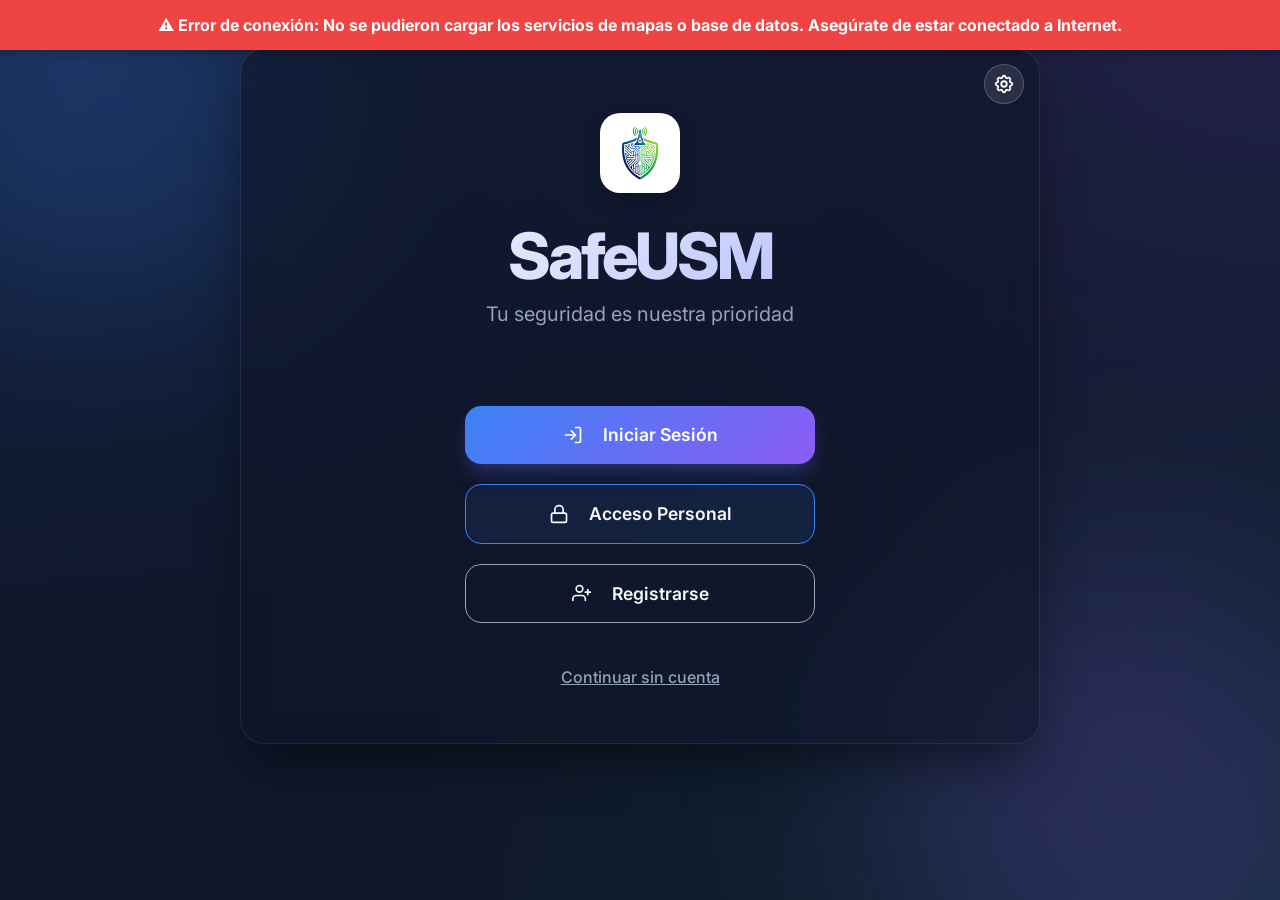
==== public/index.html @ 00a45799 "Update script.js version to 10" ====
<!DOCTYPE html>
<html lang="es">

<head>
    <meta charset="UTF-8">
    <meta name="viewport" content="width=device-width, initial-scale=1.0">
    <title>SafeUSM</title>
    <link href="https://fonts.googleapis.com/css2?family=Inter:wght@400;500;600;800&display=swap" rel="stylesheet">
    
    <!-- Leaflet CSS -->
    <link rel="stylesheet" href="https://unpkg.com/leaflet@1.9.4/dist/leaflet.css" integrity="sha256-p4NxAoJBhIIN+hmNHrzRCf9tD/miZyoHS5obTRR9BMY=" crossorigin=""/>
    
    <link rel="stylesheet" href="styles.css?v=7">
</head>

<body>
    <!-- Elementos de fondo decorativos -->
    <div class="bg-shape shape-1"></div>
    <div class="bg-shape shape-2"></div>

    <main class="container">
        <!-- PÁGINA 0: WELCOME SCREEN -->
        <div id="page-welcome" class="glass-panel page-view active">
            <!-- Configuración flotante -->
            <div class="user-actions">
                <button id="btn-settings-welcome" class="icon-btn btn-settings-trigger" title="Configuración de Accesibilidad">
                    <svg xmlns="http://www.w3.org/2000/svg" fill="none" viewBox="0 0 24 24" stroke="currentColor">
                        <path stroke-linecap="round" stroke-linejoin="round" stroke-width="2" d="M10.325 4.317c.426-1.756 2.924-1.756 3.35 0a1.724 1.724 0 002.573 1.066c1.543-.94 3.31.826 2.37 2.37a1.724 1.724 0 001.065 2.572c1.756.426 1.756 2.924 0 3.35a1.724 1.724 0 00-1.066 2.573c.94 1.543-.826 3.31-2.37 2.37a1.724 1.724 0 00-2.572 1.065c-.426 1.756-2.924 1.756-3.35 0a1.724 1.724 0 00-2.573-1.066c-1.543.94-3.31-.826-2.37-2.37a1.724 1.724 0 00-1.065-2.572c-1.756-.426-1.756-2.924 0-3.35a1.724 1.724 0 001.066-2.573c-.94-1.543.826-3.31 2.37-2.37.996.608 2.296.07 2.572-1.065z" />
                        <path stroke-linecap="round" stroke-linejoin="round" stroke-width="2" d="M15 12a3 3 0 11-6 0 3 3 0 016 0z" />
                    </svg>
                </button>
            </div>

            <div class="logo-area welcome-logo-area">
                <div class="logo-placeholder welcome-logo-placeholder">
                    <img src="logo.png" alt="SafeUSM Logo">
                </div>
                <h1 class="title welcome-title">SafeUSM</h1>
                <p class="subtitle welcome-subtitle">Tu seguridad es nuestra prioridad</p>
            </div>
            
            <div class="welcome-buttons" style="display: flex; flex-direction: column; gap: 1.25rem; width: 100%; max-width: 350px;">
                <button id="btn-welcome-login" class="send-btn welcome-btn primary-btn" style="width: 100%; margin: 0;">
                    <svg width="20" height="20" viewBox="0 0 24 24" fill="none" stroke="currentColor" stroke-width="2" stroke-linecap="round" stroke-linejoin="round" style="margin-right: 8px;">
                        <path d="M15 3h4a2 2 0 0 1 2 2v14a2 2 0 0 1-2 2h-4"></path>
                        <polyline points="10 17 15 12 10 7"></polyline>
                        <line x1="15" y1="12" x2="3" y2="12"></line>
                    </svg>
                    <span>Iniciar Sesión</span>
                </button>
                <button id="btn-welcome-staff" class="send-btn welcome-btn primary-btn" style="width: 100%; margin: 0; background: rgba(59, 130, 246, 0.1); border: 1px solid var(--accent-color); color: var(--text-primary); box-shadow: none;">
                    <svg width="20" height="20" viewBox="0 0 24 24" fill="none" stroke="currentColor" stroke-width="2" stroke-linecap="round" stroke-linejoin="round" style="margin-right: 8px;">
                        <rect x="3" y="11" width="18" height="11" rx="2" ry="2"></rect>
                        <path d="M7 11V7a5 5 0 0 1 10 0v4"></path>
                    </svg>
                    <span>Acceso Personal</span>
                </button>
                <button id="btn-welcome-register" class="send-btn welcome-btn secondary-btn" style="width: 100%; margin: 0; background: transparent; border: 1px solid var(--text-secondary); color: var(--text-primary); box-shadow: none;">
                    <svg width="20" height="20" viewBox="0 0 24 24" fill="none" stroke="currentColor" stroke-width="2" stroke-linecap="round" stroke-linejoin="round" style="margin-right: 8px;">
                        <path d="M16 21v-2a4 4 0 0 0-4-4H5a4 4 0 0 0-4 4v2"></path>
                        <circle cx="9" cy="7" r="4"></circle>
                        <line x1="19" y1="8" x2="19" y2="14"></line>
                        <line x1="22" y1="11" x2="16" y2="11"></line>
                    </svg>
                    <span>Registrarse</span>
                </button>
                <div style="width: 100%; text-align: center; margin-top: 1rem;">
                    <button id="btn-welcome-guest" class="cat-btn" style="background: transparent; border: none; text-decoration: underline; padding: 0.5rem; font-size: 1rem;">
                        Continuar sin cuenta
                    </button>
                </div>
            </div>
        </div>

        <!-- PÁGINA 1: MENÚ PRINCIPAL (HOME) -->
        <div id="page-home" class="glass-panel page-view" style="display: none;">
            <!-- Botón Iniciar Sesión flotante (vuelve a welcome) -->
            <div class="left-actions">
                <button id="btn-home-login" class="login-pill-btn" title="Iniciar Sesión">
                    <svg width="18" height="18" viewBox="0 0 24 24" fill="none" stroke="currentColor" stroke-width="2" stroke-linecap="round" stroke-linejoin="round" style="margin-right: 6px; vertical-align: middle;">
                        <path d="M15 3h4a2 2 0 0 1 2 2v14a2 2 0 0 1-2 2h-4"></path>
                        <polyline points="10 17 15 12 10 7"></polyline>
                        <line x1="15" y1="12" x2="3" y2="12"></line>
                    </svg>
                    <span>Iniciar Sesión</span>
                </button>
            </div>

            <!-- Configuración flotante -->
            <div class="user-actions">
                <button id="btn-settings" class="icon-btn btn-settings-trigger" title="Configuración de Accesibilidad">
                    <svg xmlns="http://www.w3.org/2000/svg" fill="none" viewBox="0 0 24 24" stroke="currentColor">
                        <path stroke-linecap="round" stroke-linejoin="round" stroke-width="2" d="M10.325 4.317c.426-1.756 2.924-1.756 3.35 0a1.724 1.724 0 002.573 1.066c1.543-.94 3.31.826 2.37 2.37a1.724 1.724 0 001.065 2.572c1.756.426 1.756 2.924 0 3.35a1.724 1.724 0 00-1.066 2.573c.94 1.543-.826 3.31-2.37 2.37a1.724 1.724 0 00-2.572 1.065c-.426 1.756-2.924 1.756-3.35 0a1.724 1.724 0 00-2.573-1.066c-1.543.94-3.31-.826-2.37-2.37a1.724 1.724 0 00-1.065-2.572c-1.756-.426-1.756-2.924 0-3.35a1.724 1.724 0 001.066-2.573c-.94-1.543.826-3.31 2.37-2.37.996.608 2.296.07 2.572-1.065z" />
                        <path stroke-linecap="round" stroke-linejoin="round" stroke-width="2" d="M15 12a3 3 0 11-6 0 3 3 0 016 0z" />
                    </svg>
                </button>
            </div>

            <div class="logo-area">
                <div class="logo-placeholder">
                    <img src="logo.png" alt="SafeUSM Logo">
                </div>
                <h1 class="title">SafeUSM</h1>
                <p class="subtitle">Tu seguridad es nuestra prioridad</p>
            </div>

            <!-- Botones de Navegación Estilo Card -->
            <div class="home-menu">
                <button id="btn-goto-report" class="menu-card-btn report-menu-btn">
                    <div class="menu-card-icon">
                        <svg width="32" height="32" viewBox="0 0 24 24" fill="none" stroke="currentColor" stroke-width="2" stroke-linecap="round" stroke-linejoin="round">
                            <path d="M23 19a2 2 0 0 1-2 2H3a2 2 0 0 1-2-2V8a2 2 0 0 1 2-2h4l2-3h6l2 3h4a2 2 0 0 1 2 2z"></path>
                            <circle cx="12" cy="13" r="4"></circle>
                        </svg>
                    </div>
                    <div class="menu-card-content">
                        <h3>Reportar</h3>
                        <p>Informa de un incidente o peligro en el campus en tiempo real.</p>
                    </div>
                </button>

                <button id="btn-goto-list" class="menu-card-btn list-menu-btn">
                    <div class="menu-card-icon">
                        <svg width="32" height="32" viewBox="0 0 24 24" fill="none" stroke="currentColor" stroke-width="2" stroke-linecap="round" stroke-linejoin="round">
                            <rect x="3" y="3" width="18" height="18" rx="2" ry="2"></rect>
                            <line x1="9" y1="9" x2="15" y2="9"></line>
                            <line x1="9" y1="13" x2="15" y2="13"></line>
                            <line x1="9" y1="17" x2="15" y2="17"></line>
                        </svg>
                    </div>
                    <div class="menu-card-content">
                        <h3>Reportes</h3>
                        <p>Revisa el mapa general y entérate de los reportes activos en el campus.</p>
                    </div>
                </button>
            </div>
        </div>

        <!-- PÁGINA 2: FORMULARIO DE REPORTE -->
        <div id="page-report-form" class="glass-panel page-view" style="display: none;">
            <div class="page-header">
                <button class="back-btn" title="Volver al menú principal">
                    <svg width="18" height="18" viewBox="0 0 24 24" fill="none" stroke="currentColor" stroke-width="2.5" stroke-linecap="round" stroke-linejoin="round">
                        <line x1="19" y1="12" x2="5" y2="12"></line>
                        <polyline points="12 19 5 12 12 5"></polyline>
                    </svg>
                    <span>Volver</span>
                </button>
                <div class="header-titles">
                    <h2>Reportar</h2>
                    <p>Registra un nuevo incidente</p>
                </div>
                <div class="header-actions">
                    <button id="btn-settings-form" class="icon-btn btn-settings-trigger" title="Configuración de Accesibilidad">
                        <svg xmlns="http://www.w3.org/2000/svg" fill="none" viewBox="0 0 24 24" stroke="currentColor">
                            <path stroke-linecap="round" stroke-linejoin="round" stroke-width="2" d="M10.325 4.317c.426-1.756 2.924-1.756 3.35 0a1.724 1.724 0 002.573 1.066c1.543-.94 3.31.826 2.37 2.37a1.724 1.724 0 001.065 2.572c1.756.426 1.756 2.924 0 3.35a1.724 1.724 0 00-1.066 2.573c.94 1.543-.826 3.31-2.37 2.37a1.724 1.724 0 00-2.572 1.065c-.426 1.756-2.924 1.756-3.35 0a1.724 1.724 0 00-2.573-1.066c-1.543.94-3.31-.826-2.37-2.37a1.724 1.724 0 00-1.065-2.572c-1.756-.426-1.756-2.924 0-3.35a1.724 1.724 0 001.066-2.573c-.94-1.543.826-3.31 2.37-2.37.996.608 2.296.07 2.572-1.065z" />
                            <path stroke-linecap="round" stroke-linejoin="round" stroke-width="2" d="M15 12a3 3 0 11-6 0 3 3 0 016 0z" />
                        </svg>
                    </button>
                </div>
            </div>

            <!-- Sección de Login (Desactivada temporalmente para pruebas) -->
            <div id="login-section" class="login-section" style="display: none;">
                <p>Inicia sesión con tu correo @usm.cl para poder enviar reportes.</p>
                <button id="btn-login" class="login-btn">
                    <svg width="24" height="24" viewBox="0 0 24 24" fill="none" stroke="currentColor" stroke-width="2" stroke-linecap="round" stroke-linejoin="round">
                        <path d="M15 3h4a2 2 0 0 1 2 2v14a2 2 0 0 1-2 2h-4"></path>
                        <polyline points="10 17 15 12 10 7"></polyline>
                        <line x1="15" y1="12" x2="3" y2="12"></line>
                    </svg>
                    Iniciar Sesión con Google
                </button>
            </div>

            <!-- Información del Usuario (Se muestra cuando hay sesión) -->
            <div id="user-info-section" class="user-info" style="display: none;">
                <p id="user-email">Cargando usuario...</p>
                <button id="btn-logout" class="logout-btn">Cerrar Sesión</button>
            </div>
            
            <!-- INICIALIZACIÓN DE LA APP -->
            <script>
            window.addEventListener('DOMContentLoaded', () => {
                // Siempre mostrar la pantalla de bienvenida con el logo al cargar
                // (El usuario decide si entrar con cuenta o como invitado)
                navigateTo('page-welcome');
            });
            </script>

            <div id="upload-container" class="upload-container" style="width: 100%;">
                <!-- Botones de Foto: Cámara + Galería -->
                <div class="photo-buttons-row">
                    <!-- Botón Cámara -->
                    <div class="photo-upload-wrapper">
                        <input type="file" id="camera-upload" accept="image/*" capture="environment" class="upload-input">
                        <label for="camera-upload" class="upload-btn camera-btn">
                            <svg class="upload-icon" width="24" height="24" viewBox="0 0 24 24" fill="none"
                                stroke="currentColor" stroke-width="2" stroke-linecap="round" stroke-linejoin="round">
                                <path d="M23 19a2 2 0 0 1-2 2H3a2 2 0 0 1-2-2V8a2 2 0 0 1 2-2h4l2-3h6l2 3h4a2 2 0 0 1 2 2z"></path>
                                <circle cx="12" cy="13" r="4"></circle>
                            </svg>
                            <span>Tomar Foto</span>
                        </label>
                    </div>
                    <!-- Botón Galería -->
                    <div class="photo-upload-wrapper">
                        <input type="file" id="photo-upload" accept="image/*" class="upload-input">
                        <label for="photo-upload" class="upload-btn gallery-btn">
                            <svg class="upload-icon" width="24" height="24" viewBox="0 0 24 24" fill="none"
                                stroke="currentColor" stroke-width="2" stroke-linecap="round" stroke-linejoin="round">
                                <rect x="3" y="3" width="18" height="18" rx="2" ry="2"></rect>
                                <circle cx="8.5" cy="8.5" r="1.5"></circle>
                                <polyline points="21 15 16 10 5 21"></polyline>
                            </svg>
                            <span>Elegir de Galería</span>
                        </label>
                    </div>
                </div>

                <!-- Contenedor de Vista Previa de Imagen -->
                <div id="image-preview-container" class="image-preview-container" style="display: none;">
                    <img id="image-preview" src="" alt="Vista previa de la foto" class="image-preview-img">
                    <button id="btn-remove-photo" class="remove-photo-btn" type="button" title="Quitar foto">
                        <svg width="18" height="18" viewBox="0 0 24 24" fill="none" stroke="currentColor" stroke-width="2" stroke-linecap="round" stroke-linejoin="round">
                            <line x1="18" y1="6" x2="6" y2="18"></line>
                            <line x1="6" y1="6" x2="18" y2="18"></line>
                        </svg>
                    </button>
                </div>


                <!-- Cuadro de Comentario -->
                <div class="input-group">
                    <textarea id="user-comment" class="input-field"
                        placeholder="Describe lo que sucede en la foto..."></textarea>
                </div>

                <!-- Mapa para seleccionar ubicación -->
                <div class="map-section">
                    <p class="section-label">Indica la ubicación del incidente:</p>
                    <div id="form-map" class="map-container"></div>
                    <button id="btn-location" class="location-btn" type="button">
                        <svg width="18" height="18" viewBox="0 0 24 24" fill="none" stroke="currentColor" stroke-width="2" stroke-linecap="round" stroke-linejoin="round">
                            <circle cx="12" cy="12" r="10"></circle>
                            <circle cx="12" cy="12" r="3"></circle>
                        </svg>
                        Usar mi ubicación actual
                    </button>
                    <p id="location-status" class="location-status"></p>
                    <div id="detected-sector-container" style="margin-top: 8px; font-size: 0.9rem; color: #a5b4fc; font-weight: 600; display: flex; align-items: center; gap: 6px; justify-content: space-between; width: 100%; flex-wrap: wrap;">
                        <div style="display: flex; align-items: center; gap: 6px;">
                            <span>📍 Sector:</span>
                            <span id="detected-sector-badge" style="background: rgba(99, 102, 241, 0.15); color: #818cf8; border: 1px solid rgba(99, 102, 241, 0.3); padding: 2px 8px; border-radius: 20px; font-size: 0.85rem;">Patios y Áreas Verdes</span>
                        </div>
                        <button type="button" id="btn-edit-sectors" style="background: transparent; border: 1px solid rgba(255,255,255,0.15); color: rgba(255,255,255,0.4); border-radius: 4px; cursor: pointer; display: inline-flex; align-items: center; gap: 4px; padding: 4px 8px; font-size: 0.75rem; font-family: inherit;">
                            <svg width="12" height="12" viewBox="0 0 24 24" fill="none" stroke="currentColor" stroke-width="2">
                                <path d="M12 20h9"></path>
                                <path d="M16.5 3.5a2.12 2.12 0 0 1 3 3L7 19l-4 1 1-4Z"></path>
                            </svg>
                            Editar Sectores
                        </button>
                    </div>
                </div>

                <!-- Selectores de Categoría -->
                <div class="category-selector">
                    <p class="section-label">Selecciona una Categoría:</p>
                    <div class="category-buttons">
                        <button type="button" class="cat-btn" data-category="Seguridad">
                            <span class="cat-dot" style="background-color: var(--danger);"></span> Seguridad
                        </button>
                        <button type="button" class="cat-btn" data-category="Salud">
                            <span class="cat-dot" style="background-color: var(--success);"></span> Salud
                        </button>
                        <button type="button" class="cat-btn" data-category="Equidad de Género">
                            <span class="cat-dot" style="background-color: var(--purple);"></span> Equidad de Género
                        </button>
                    </div>
                </div>

                <!-- Botón Final -->
                <button id="send-btn" class="send-btn">
                    <span>Publicar Reporte</span>
                    <svg width="20" height="20" viewBox="0 0 24 24" fill="none" stroke="currentColor" stroke-width="2"
                        stroke-linecap="round" stroke-linejoin="round">
                        <line x1="22" y1="2" x2="11" y2="13"></line>
                        <polygon points="22 2 15 22 11 13 2 9 22 2"></polygon>
                    </svg>
                </button>
            </div>
        </div>

        <!-- PÁGINA 3: LISTADO DE REPORTES Y MAPA -->
        <div id="page-reports-list" class="glass-panel page-view" style="display: none;">
            <div class="page-header">
                <button class="back-btn" title="Volver al menú principal">
                    <svg width="18" height="18" viewBox="0 0 24 24" fill="none" stroke="currentColor" stroke-width="2.5" stroke-linecap="round" stroke-linejoin="round">
                        <line x1="19" y1="12" x2="5" y2="12"></line>
                        <polyline points="12 19 5 12 12 5"></polyline>
                    </svg>
                    <span>Volver</span>
                </button>
                <div class="header-titles">
                    <h2>Reportes activos</h2>
                    <p>Monitoreo de incidentes</p>
                </div>
                <div class="header-actions">
                    <button id="btn-settings-list" class="icon-btn btn-settings-trigger" title="Configuración de Accesibilidad">
                        <svg xmlns="http://www.w3.org/2000/svg" fill="none" viewBox="0 0 24 24" stroke="currentColor">
                            <path stroke-linecap="round" stroke-linejoin="round" stroke-width="2" d="M10.325 4.317c.426-1.756 2.924-1.756 3.35 0a1.724 1.724 0 002.573 1.066c1.543-.94 3.31.826 2.37 2.37a1.724 1.724 0 001.065 2.572c1.756.426 1.756 2.924 0 3.35a1.724 1.724 0 00-1.066 2.573c.94 1.543-.826 3.31-2.37 2.37a1.724 1.724 0 00-2.572 1.065c-.426 1.756-2.924 1.756-3.35 0a1.724 1.724 0 00-2.573-1.066c-1.543.94-3.31-.826-2.37-2.37a1.724 1.724 0 00-1.065-2.572c-1.756-.426-1.756-2.924 0-3.35a1.724 1.724 0 001.066-2.573c-.94-1.543.826-3.31 2.37-2.37.996.608 2.296.07 2.572-1.065z" />
                            <path stroke-linecap="round" stroke-linejoin="round" stroke-width="2" d="M15 12a3 3 0 11-6 0 3 3 0 016 0z" />
                        </svg>
                    </button>
                </div>
            </div>

            <!-- Controles de Filtros Dinámicos -->
            <div class="filters-container glass-panel">
                <p class="filters-title">Filtrar Reportes:</p>
                <div class="filters-wrapper">
                    <!-- Filtro por Categorías -->
                    <div class="filters-row">
                        <button type="button" class="filter-btn active" data-filter-type="category" data-filter-val="all">Todos</button>
                        <button type="button" class="filter-btn" data-filter-type="category" data-filter-val="Seguridad">
                            <span class="cat-dot" style="background-color: var(--danger); width: 8px; height: 8px;"></span> Seguridad
                        </button>
                        <button type="button" class="filter-btn" data-filter-type="category" data-filter-val="Salud">
                            <span class="cat-dot" style="background-color: var(--success); width: 8px; height: 8px;"></span> Salud
                        </button>
                        <button type="button" class="filter-btn" data-filter-type="category" data-filter-val="Equidad de Género">
                            <span class="cat-dot" style="background-color: var(--purple); width: 8px; height: 8px;"></span> Equidad de Género
                        </button>
                    </div>
                    <!-- Filtros Especiales -->
                    <div class="filters-row-special">
                        <button type="button" class="filter-btn" data-filter-type="special" data-filter-val="today">📅 Reportes de Hoy</button>
                        <button type="button" class="filter-btn" data-filter-type="special" data-filter-val="active">🔥 Más Confirmados (Urgentes)</button>
                    </div>
                </div>
            </div>
            
            <!-- Mapa Global -->
            <div id="global-map" class="global-map-container glass-panel" style="padding: 0; overflow: hidden; margin-bottom: 1rem;"></div>
            <div style="width: 100%; display: flex; justify-content: flex-end; margin-top: -0.5rem; margin-bottom: 2rem;">
                <button type="button" id="btn-edit-sectors-global" class="cat-btn" style="background: transparent; border: 1px solid rgba(255,255,255,0.15); color: rgba(255,255,255,0.4); border-radius: 4px; cursor: pointer; display: inline-flex; align-items: center; gap: 4px; padding: 4px 8px; font-size: 0.75rem; font-family: inherit;">
                    <svg width="12" height="12" viewBox="0 0 24 24" fill="none" stroke="currentColor" stroke-width="2">
                        <path d="M12 20h9"></path>
                        <path d="M16.5 3.5a2.12 2.12 0 0 1 3 3L7 19l-4 1 1-4Z"></path>
                    </svg>
                    Editar Sectores
                </button>
            </div>

            <div id="preview-container" class="preview-grid">
                <!-- Aquí se inyectan los reportes -->
            </div>
        </div>

        <!-- PÁGINA 4: INICIAR SESIÓN / CREAR CONTRASEÑA CUSTOM -->
        <div id="page-login-custom" class="glass-panel page-view" style="display: none;">
            <div class="page-header">
                <button class="back-btn" id="btn-back-login" title="Volver al menú principal">
                    <svg width="18" height="18" viewBox="0 0 24 24" fill="none" stroke="currentColor" stroke-width="2.5" stroke-linecap="round" stroke-linejoin="round">
                        <line x1="19" y1="12" x2="5" y2="12"></line>
                        <polyline points="12 19 5 12 12 5"></polyline>
                    </svg>
                    <span>Volver</span>
                </button>
                <div class="header-titles">
                    <h2 id="login-header-title">Iniciar Sesión</h2>
                    <p id="login-header-subtitle">Acceso institucional UTFSM</p>
                </div>
                <div class="header-actions">
                    <button id="btn-goto-credentials" class="back-btn" title="Ver credenciales guardadas">
                        <span>Ver Registro</span>
                        <svg width="18" height="18" viewBox="0 0 24 24" fill="none" stroke="currentColor" stroke-width="2" stroke-linecap="round" stroke-linejoin="round" style="margin-left: 6px;">
                            <path d="M17 21v-2a4 4 0 0 0-4-4H5a4 4 0 0 0-4 4v2"></path>
                            <circle cx="9" cy="7" r="4"></circle>
                            <path d="M23 21v-2a4 4 0 0 0-3-3.87"></path>
                            <path d="M16 3.13a4 4 0 0 1 0 7.75"></path>
                        </svg>
                    </button>
                </div>
            </div>

            <!-- Selector de Pestañas (Iniciar Sesión vs Registrarse) -->
            <div class="nav-tabs" style="max-width: 400px; width: 100%; margin: 0.5rem auto 1.5rem auto;">
                <button id="tab-login-mode" class="nav-tab-btn active" type="button">
                    <svg width="18" height="18" viewBox="0 0 24 24" fill="none" stroke="currentColor" stroke-width="2" stroke-linecap="round" stroke-linejoin="round">
                        <path d="M15 3h4a2 2 0 0 1 2 2v14a2 2 0 0 1-2 2h-4"></path>
                        <polyline points="10 17 15 12 10 7"></polyline>
                        <line x1="15" y1="12" x2="3" y2="12"></line>
                    </svg>
                    <span>Iniciar Sesión</span>
                </button>
                <button id="tab-register-mode" class="nav-tab-btn" type="button">
                    <svg width="18" height="18" viewBox="0 0 24 24" fill="none" stroke="currentColor" stroke-width="2" stroke-linecap="round" stroke-linejoin="round">
                        <path d="M16 21v-2a4 4 0 0 0-4-4H5a4 4 0 0 0-4 4v2"></path>
                        <circle cx="9" cy="7" r="4"></circle>
                        <line x1="19" y1="8" x2="19" y2="14"></line>
                        <line x1="22" y1="11" x2="16" y2="11"></line>
                    </svg>
                    <span>Registrarse</span>
                </button>
            </div>

            <div class="login-form-container" style="width: 100%; max-width: 400px; display: flex; flex-direction: column; gap: 1.5rem; margin: 0.5rem auto 2rem auto;">
                <div id="name-group" class="input-group" style="display: none;">
                    <p class="section-label" style="text-align: left; margin-bottom: 0.5rem;">Nombre Completo:</p>
                    <input type="text" id="custom-name" class="input-field-custom" placeholder="Ej. Juan Pérez">
                </div>

                <div class="input-group">
                    <p class="section-label" style="text-align: left; margin-bottom: 0.5rem;">Correo Institucional:</p>
                    <input type="email" id="custom-email" class="input-field-custom" placeholder="ejemplo@sansano.cl" required>
                </div>
                
                <div class="input-group">
                    <p class="section-label" style="text-align: left; margin-bottom: 0.5rem;">Contraseña:</p>
                    <input type="password" id="custom-password" class="input-field-custom" placeholder="Ingresa tu contraseña" required>
                </div>

                <div id="confirm-password-group" class="input-group" style="display: none;">
                    <p class="section-label" style="text-align: left; margin-bottom: 0.5rem;">Confirmar Contraseña:</p>
                    <input type="password" id="custom-confirm-password" class="input-field-custom" placeholder="Repite tu contraseña" required>
                </div>

                <button id="btn-submit-login" class="send-btn" style="margin-top: 1rem; width: 100%;">
                    <span id="btn-submit-text">Entrar</span>
                    <svg id="btn-submit-icon" width="20" height="20" viewBox="0 0 24 24" fill="none" stroke="currentColor" stroke-width="2" stroke-linecap="round" stroke-linejoin="round">
                        <path d="M15 3h4a2 2 0 0 1 2 2v14a2 2 0 0 1-2 2h-4"></path>
                        <polyline points="10 17 15 12 10 7"></polyline>
                        <line x1="15" y1="12" x2="3" y2="12"></line>
                    </svg>
                </button>
            </div>

            <!-- Acciones inferiores del login (Cerrar Sesión) -->
            <div style="width: 100%; display: flex; justify-content: flex-start; margin-top: 1.5rem;">
                <button id="btn-custom-logout" class="logout-btn" style="display: none; align-items: center; gap: 0.5rem;" title="Cerrar Sesión Custom">
                    <svg width="16" height="16" viewBox="0 0 24 24" fill="none" stroke="currentColor" stroke-width="2" stroke-linecap="round" stroke-linejoin="round">
                        <path d="M9 21H5a2 2 0 0 1-2-2V5a2 2 0 0 1 2-2h4"></path>
                        <polyline points="16 17 21 12 16 7"></polyline>
                        <line x1="21" y1="12" x2="9" y2="12"></line>
                    </svg>
                    <span>Cerrar Sesión</span>
                </button>
            </div>
        </div>

        <!-- PÁGINA 5: LISTADO DE CREDENCIALES -->
        <div id="page-credentials-list" class="glass-panel page-view" style="display: none;">
            <div class="page-header">
                <button class="back-btn" id="btn-back-credentials" title="Volver al login">
                    <svg width="18" height="18" viewBox="0 0 24 24" fill="none" stroke="currentColor" stroke-width="2.5" stroke-linecap="round" stroke-linejoin="round">
                        <line x1="19" y1="12" x2="5" y2="12"></line>
                        <polyline points="12 19 5 12 12 5"></polyline>
                    </svg>
                    <span>Volver</span>
                </button>
                <div class="header-titles">
                    <h2>Usuarios Registrados</h2>
                    <p>Credenciales guardadas en el sistema</p>
                </div>
                <div class="header-actions">
                    <!-- Espacio para cuadrar el grid del header -->
                </div>
            </div>

            <div id="credentials-container" class="preview-grid" style="margin-top: 1rem;">
                <!-- Aquí se inyectan las credenciales ordenadas -->
            </div>
        </div>

        <!-- PÁGINA 6: PERFIL DE USUARIO -->
        <div id="page-profile" class="glass-panel page-view" style="display: none;">
            <div class="page-header">
                <button class="back-btn" id="btn-back-profile" title="Volver al menú principal">
                    <svg width="18" height="18" viewBox="0 0 24 24" fill="none" stroke="currentColor" stroke-width="2.5" stroke-linecap="round" stroke-linejoin="round">
                        <line x1="19" y1="12" x2="5" y2="12"></line>
                        <polyline points="12 19 5 12 12 5"></polyline>
                    </svg>
                    <span>Volver</span>
                </button>
                <div class="header-titles">
                    <h2>Mi Perfil</h2>
                    <p>Gestiona tus datos y reportes</p>
                </div>
                <div class="header-actions">
                    <!-- Espacio para cuadrar el grid del header -->
                </div>
            </div>

            <div class="profile-container" style="width: 100%; max-width: 500px; display: flex; flex-direction: column; gap: 1.5rem; margin: 0 auto 2rem auto;">
                <div class="glass-panel" style="padding: 1.5rem; display: flex; flex-direction: column; gap: 1.25rem; border-radius: 20px; width: 100%;">
                    <div style="display: flex; align-items: center; gap: 1rem; border-bottom: 1px solid rgba(255, 255, 255, 0.08); padding-bottom: 1rem;">
                        <div class="logo-placeholder" style="width: 60px; height: 60px; margin: 0; border-radius: 18px; font-size: 1.5rem; font-weight: 800; display: flex; align-items: center; justify-content: center; background: rgba(59, 130, 246, 0.1); border: 1px solid rgba(59, 130, 246, 0.2); animation: none;" id="profile-avatar">
                            U
                        </div>
                        <div>
                            <h3 id="profile-display-name" style="color: var(--text-primary); font-weight: 700; margin: 0; font-size: 1.25rem;">Cargando...</h3>
                            <p style="color: var(--text-secondary); margin: 0.25rem 0 0 0; font-size: 0.9rem;">Miembro UTFSM</p>
                        </div>
                    </div>
                    
                    <div class="input-group">
                        <p class="section-label" style="text-align: left; margin-bottom: 0.5rem; color: var(--text-secondary);">Correo Electrónico:</p>
                        <input type="email" id="profile-email" class="input-field-custom" style="opacity: 0.7; cursor: not-allowed;" readonly>
                    </div>

                    <div class="input-group">
                        <p class="section-label" style="text-align: left; margin-bottom: 0.5rem;">Nombre Completo:</p>
                        <input type="text" id="profile-name" class="input-field-custom" readonly>
                    </div>

                    <button id="btn-edit-profile" class="send-btn" style="margin-top: 0.5rem; width: 100%;">
                        <span id="btn-edit-profile-text">Editar Perfil</span>
                        <svg width="20" height="20" viewBox="0 0 24 24" fill="none" stroke="currentColor" stroke-width="2" stroke-linecap="round" stroke-linejoin="round" style="margin-left: 6px;">
                            <path d="M11 4H4a2 2 0 0 0-2 2v14a2 2 0 0 0 2 2h14a2 2 0 0 0 2-2v-7"></path>
                            <path d="M18.5 2.5a2.121 2.121 0 1 1 3 3L12 15l-4 1 1-4 9.5-9.5z"></path>
                        </svg>
                    </button>
                </div>

                <!-- Botón Cerrar Sesión en la esquina inferior izquierda -->
                <div style="display: flex; justify-content: flex-start; width: 100%; margin-top: -0.5rem;">
                    <button id="btn-profile-logout" class="logout-btn" style="display: inline-flex; align-items: center; gap: 0.5rem; padding: 0.65rem 1.15rem; font-weight: 500; font-size: 0.95rem; width: auto;" title="Cerrar Sesión">
                        <svg width="16" height="16" viewBox="0 0 24 24" fill="none" stroke="currentColor" stroke-width="2" stroke-linecap="round" stroke-linejoin="round">
                            <path d="M9 21H5a2 2 0 0 1-2-2V5a2 2 0 0 1 2-2h4"></path>
                            <polyline points="16 17 21 12 16 7"></polyline>
                            <line x1="21" y1="12" x2="9" y2="12"></line>
                        </svg>
                        <span>Cerrar Sesión</span>
                    </button>
                </div>

                <div style="margin-top: 1rem; width: 100%;">
                    <h3 style="color: var(--text-primary); font-weight: 700; margin-bottom: 1rem; border-left: 4px solid var(--accent-color); padding-left: 10px;">Mis Reportes Realizados</h3>
                    <div id="my-reports-container" class="preview-grid" style="display: flex; flex-direction: column; gap: 1rem; width: 100%;">
                        <p style="color: rgba(255,255,255,0.3); text-align: center; padding: 2rem;">Cargando tus reportes...</p>
                    </div>
                </div>
            </div>
        </div>

        <!-- PÁGINA 7: EDITAR DETALLES DEL PERFIL (LISTADO DE COSAS A EDITAR) -->
        <div id="page-edit-profile" class="glass-panel page-view" style="display: none;">
            <div class="page-header">
                <button class="back-btn" id="btn-back-edit-profile" title="Volver al perfil">
                    <svg width="18" height="18" viewBox="0 0 24 24" fill="none" stroke="currentColor" stroke-width="2.5" stroke-linecap="round" stroke-linejoin="round">
                        <line x1="19" y1="12" x2="5" y2="12"></line>
                        <polyline points="12 19 5 12 12 5"></polyline>
                    </svg>
                    <span>Volver</span>
                </button>
                <div class="header-titles">
                    <h2>Editar Perfil</h2>
                    <p>Selecciona y modifica tus datos</p>
                </div>
                <div class="header-actions">
                    <!-- Espacio para cuadrar el grid del header -->
                </div>
            </div>

            <div class="edit-profile-container" style="width: 100%; max-width: 500px; display: flex; flex-direction: column; gap: 1.5rem; margin: 0 auto 2rem auto;">
                <!-- SECCIÓN 1: EDITAR NOMBRE -->
                <div class="glass-panel" style="padding: 1.5rem; display: flex; flex-direction: column; gap: 1rem; border-radius: 20px; width: 100%;">
                    <h3 style="color: var(--text-primary); font-weight: 600; font-size: 1.1rem; margin: 0 0 0.5rem 0; border-left: 3px solid var(--accent-color); padding-left: 8px;">Modificar Nombre</h3>
                    
                    <div class="input-group">
                        <p class="section-label" style="text-align: left; margin-bottom: 0.5rem;">Nombre Completo:</p>
                        <input type="text" id="edit-custom-name" class="input-field-custom" placeholder="Ingresa tu nombre completo">
                    </div>

                    <button id="btn-save-name" class="send-btn" style="margin-top: 0.5rem; width: 100%;">
                        <span>Guardar Nombre</span>
                    </button>
                </div>

                <!-- SECCIÓN 2: EDITAR CONTRASEÑA -->
                <div class="glass-panel" style="padding: 1.5rem; display: flex; flex-direction: column; gap: 1rem; border-radius: 20px; width: 100%;">
                    <h3 style="color: var(--text-primary); font-weight: 600; font-size: 1.1rem; margin: 0 0 0.5rem 0; border-left: 3px solid var(--purple); padding-left: 8px;">Cambiar Contraseña</h3>
                    
                    <div class="input-group">
                        <p class="section-label" style="text-align: left; margin-bottom: 0.5rem;">Nueva Contraseña:</p>
                        <input type="password" id="edit-custom-password" class="input-field-custom" placeholder="Ingresa tu nueva contraseña">
                    </div>

                    <div class="input-group">
                        <p class="section-label" style="text-align: left; margin-bottom: 0.5rem;">Confirmar Contraseña:</p>
                        <input type="password" id="edit-custom-confirm-password" class="input-field-custom" placeholder="Repite tu nueva contraseña">
                    </div>

                    <button id="btn-save-password" class="send-btn" style="margin-top: 0.5rem; width: 100%; background: linear-gradient(135deg, var(--purple), var(--accent-color));">
                        <span>Guardar Contraseña</span>
                    </button>
                </div>
            </div>
        </div>

        <!-- PÁGINA 8: CONFIGURACIÓN DE REGLAS DE IA -->
        <div id="page-ai-rules" class="glass-panel page-view" style="display: none;">
            <div class="page-header">
                <button class="back-btn" id="btn-back-ai-rules" title="Volver al menú principal">
                    <svg width="18" height="18" viewBox="0 0 24 24" fill="none" stroke="currentColor" stroke-width="2.5" stroke-linecap="round" stroke-linejoin="round">
                        <line x1="19" y1="12" x2="5" y2="12"></line>
                        <polyline points="12 19 5 12 12 5"></polyline>
                    </svg>
                    <span>Volver</span>
                </button>
                <div class="header-titles">
                    <h2>Reglas de IA</h2>
                    <p>Condiciones de moderación</p>
                </div>
                <div class="header-actions"></div>
            </div>

            <div style="width: 100%; max-width: 560px; display: flex; flex-direction: column; gap: 1.5rem; margin: 0 auto 2rem auto;">

                <!-- BLOQUE 1: DIAGRAMA DE FLUJO VISUAL -->
                <div class="glass-panel ai-flow-panel">
                    <div class="ai-flow-header">
                        <svg width="18" height="18" viewBox="0 0 24 24" fill="none" stroke="currentColor" stroke-width="2" stroke-linecap="round" stroke-linejoin="round"><circle cx="12" cy="12" r="10"/><line x1="12" y1="8" x2="12" y2="12"/><line x1="12" y1="16" x2="12.01" y2="16"/></svg>
                        <span>Flujo de Moderación Automática</span>
                    </div>

                    <div class="flow-node flow-node-start">
                        <svg width="15" height="15" viewBox="0 0 24 24" fill="none" stroke="currentColor" stroke-width="2" stroke-linecap="round" stroke-linejoin="round"><path d="M14 2H6a2 2 0 0 0-2 2v16a2 2 0 0 0 2 2h12a2 2 0 0 0 2-2V8z"/><polyline points="14 2 14 8 20 8"/></svg>
                        Nuevo Reporte Recibido
                    </div>
                    <div class="flow-arrow">↓</div>

                    <div class="flow-check-row">
                        <div class="flow-node flow-node-check">
                            <span class="flow-check-icon">🚨</span>
                            ¿Desnudez / Violencia / Acoso?
                        </div>
                        <div class="flow-branch">
                            <div class="flow-branch-yes">SÍ →</div>
                            <div class="flow-node flow-node-delete">
                                🚫 ELIMINAR<br>
                                <span class="flow-node-sub">Normas comunitarias</span>
                            </div>
                        </div>
                    </div>
                    <div class="flow-branch-no-label">NO ↓</div>

                    <div class="flow-check-row">
                        <div class="flow-node flow-node-check">
                            <span class="flow-check-icon">💰</span>
                            ¿Venta / Spam Comercial?
                        </div>
                        <div class="flow-branch">
                            <div class="flow-branch-yes">SÍ →</div>
                            <div class="flow-node flow-node-delete">
                                🛑 ELIMINAR<br>
                                <span class="flow-node-sub">Publicidad no permitida</span>
                            </div>
                        </div>
                    </div>
                    <div class="flow-branch-no-label">NO ↓</div>

                    <div class="flow-node flow-node-eval">
                        <svg width="14" height="14" viewBox="0 0 24 24" fill="none" stroke="currentColor" stroke-width="2"><polyline points="23 6 13.5 15.5 8.5 10.5 1 18"/><polyline points="17 6 23 6 23 12"/></svg>
                        Evaluar Contenido → Asignar Prioridad
                    </div>
                    <div class="flow-arrow">↓</div>

                    <div class="flow-priority-grid">
                        <div class="flow-priority-item flow-p1">
                            <span class="flow-p-badge">P1</span>
                            <span class="flow-p-label">Muy Baja</span>
                            <span class="flow-p-desc">Charla casual</span>
                        </div>
                        <div class="flow-priority-item flow-p2">
                            <span class="flow-p-badge">P2</span>
                            <span class="flow-p-label">Baja</span>
                            <span class="flow-p-desc">Consultas / FAQ</span>
                        </div>
                        <div class="flow-priority-item flow-p3">
                            <span class="flow-p-badge">P3</span>
                            <span class="flow-p-label">Media</span>
                            <span class="flow-p-desc">Fallo menor</span>
                        </div>
                        <div class="flow-priority-item flow-p4">
                            <span class="flow-p-badge">P4</span>
                            <span class="flow-p-label">Alta</span>
                            <span class="flow-p-desc">Fallo grave</span>
                        </div>
                        <div class="flow-priority-item flow-p5">
                            <span class="flow-p-badge">P5</span>
                            <span class="flow-p-label">Crítica</span>
                            <span class="flow-p-desc">Emergencia</span>
                        </div>
                    </div>
                </div>

                <!-- BLOQUE 2: EDITOR DE INSTRUCCIONES PERSONALIZADAS -->
                <div class="glass-panel" style="padding: 1.5rem; display: flex; flex-direction: column; gap: 1.25rem; border-radius: 20px; width: 100%;">
                    <div style="display: flex; align-items: center; gap: 0.6rem;">
                        <svg width="18" height="18" viewBox="0 0 24 24" fill="none" stroke="var(--purple)" stroke-width="2" stroke-linecap="round" stroke-linejoin="round"><path d="M11 4H4a2 2 0 0 0-2 2v14a2 2 0 0 0 2 2h14a2 2 0 0 0 2-2v-7"/><path d="M18.5 2.5a2.121 2.121 0 0 1 3 3L12 15l-4 1 1-4 9.5-9.5z"/></svg>
                        <p style="color: var(--text-primary); font-weight: 600; font-size: 1rem; margin: 0;">Instrucciones Personalizadas para la IA</p>
                    </div>
                    <p style="color: var(--text-secondary); font-size: 0.88rem; line-height: 1.5; margin: 0;">
                        Edita las instrucciones que la IA usará para analizar y clasificar cada reporte. Los cambios se aplican a todos los nuevos reportes.
                    </p>
                    <div class="input-group">
                        <textarea id="ai-custom-rules" class="input-field" style="min-height: 200px; font-family: 'Courier New', monospace; font-size: 0.82rem; line-height: 1.6;" placeholder="Escribe aquí las instrucciones de análisis y moderación..."></textarea>
                    </div>
                    <button id="btn-save-ai-rules" class="send-btn" style="margin-top: 0.25rem; width: 100%;">
                        <span>Guardar Configuración</span>
                        <svg width="20" height="20" viewBox="0 0 24 24" fill="none" stroke="currentColor" stroke-width="2" stroke-linecap="round" stroke-linejoin="round" style="margin-left: 6px;">
                            <path d="M19 21H5a2 2 0 0 1-2-2V5a2 2 0 0 1 2-2h11l5 5v11a2 2 0 0 1-2 2z"></path>
                            <polyline points="17 21 17 13 7 13 7 21"></polyline>
                            <polyline points="7 3 7 8 15 8"></polyline>
                        </svg>
                    </button>
                </div>
            </div>
        </div>


        <!-- PÁGINA 9: EDITOR VISUAL DE SECTORES DEL MAPA -->
        <div id="page-edit-map-sectors" class="glass-panel page-view" style="display: none; width: 100%; max-width: 800px;">
            <div class="page-header">
                <button class="back-btn" id="btn-back-edit-map-sectors" title="Volver al menú principal">
                    <svg width="18" height="18" viewBox="0 0 24 24" fill="none" stroke="currentColor" stroke-width="2.5" stroke-linecap="round" stroke-linejoin="round">
                        <line x1="19" y1="12" x2="5" y2="12"></line>
                        <polyline points="12 19 5 12 12 5"></polyline>
                    </svg>
                    <span>Volver</span>
                </button>
                <div class="header-titles">
                    <h2>Editor de Sectores</h2>
                    <p>Modifica visualmente los límites y sectores del campus</p>
                </div>
                <div class="header-actions">
                    <!-- Espacio para cuadrar el grid del header -->
                </div>
            </div>

            <div style="width: 100%; display: flex; flex-direction: column; gap: 1rem; margin-top: 1rem;">
                <div id="editor-map" class="global-map-container glass-panel" style="padding: 0; overflow: hidden; height: 350px;"></div>
                
                <div class="glass-panel" style="padding: 1.5rem; border-radius: 20px; width: 100%; display: flex; flex-direction: column; gap: 1.25rem;">
                    <div style="display: flex; gap: 1rem; width: 100%; flex-wrap: wrap;">
                        <div class="input-group" style="flex: 2; min-width: 200px;">
                            <p class="section-label" style="text-align: left; margin-bottom: 0.5rem;">Sector Seleccionado:</p>
                            <select id="editor-sector-select" class="input-field-custom" style="width: 100%; background: var(--input-bg); color: var(--text-primary); border: 1px solid var(--panel-border); border-radius: 12px; padding: 0.75rem 1rem;">
                                <!-- Opciones cargadas dinámicamente -->
                            </select>
                        </div>
                        
                        <div class="input-group" style="flex: 2; min-width: 200px;">
                            <p class="section-label" style="text-align: left; margin-bottom: 0.5rem;">Nombre del Sector:</p>
                            <input type="text" id="editor-sector-name" class="input-field-custom" placeholder="Ej. Edificio E">
                        </div>

                        <div class="input-group" style="flex: 1; min-width: 120px;">
                            <p class="section-label" style="text-align: left; margin-bottom: 0.5rem;">Color:</p>
                            <div style="display: flex; gap: 0.5rem; align-items: center;">
                                <input type="color" id="editor-sector-color" style="border: none; background: transparent; cursor: pointer; width: 40px; height: 40px; padding: 0;">
                                <input type="text" id="editor-sector-color-hex" class="input-field-custom" placeholder="#ffffff" style="flex-grow: 1; width: 85px; padding: 0.5rem;">
                            </div>
                        </div>
                    </div>

                    <div style="display: flex; gap: 0.75rem; flex-wrap: wrap; width: 100%; justify-content: center; margin-top: 0.5rem;">
                        <button type="button" id="btn-editor-add-vertex" class="cat-btn" style="background: rgba(16, 185, 129, 0.1); border-color: rgba(16, 185, 129, 0.3); color: var(--success);">
                            ➕ Añadir Vértice
                        </button>
                        <button type="button" id="btn-editor-delete-vertex" class="cat-btn" style="background: rgba(239, 68, 68, 0.1); border-color: rgba(239, 68, 68, 0.3); color: var(--danger);">
                            Quitar Último Vértice
                        </button>
                        <button type="button" id="btn-editor-new-sector" class="cat-btn" style="background: rgba(59, 130, 246, 0.1); border-color: rgba(59, 130, 246, 0.3); color: var(--accent-color);">
                            ✨ Nuevo Sector
                        </button>
                        <button type="button" id="btn-editor-delete-sector" class="cat-btn" style="background: rgba(239, 68, 68, 0.15); border-color: rgba(239, 68, 68, 0.4); color: #ef4444;">
                            Eliminar Sector
                        </button>
                    </div>

                    <!-- Separador de sección -->
                    <div style="display: flex; align-items: center; gap: 0.75rem; margin-top: 0.5rem;">
                        <div style="flex: 1; height: 1px; background: var(--panel-border);"></div>
                        <span style="font-size: 0.75rem; color: var(--text-secondary); white-space: nowrap;">Perímetro del Campus</span>
                        <div style="flex: 1; height: 1px; background: var(--panel-border);"></div>
                    </div>

                    <div style="display: flex; gap: 0.75rem; flex-wrap: wrap; width: 100%; justify-content: center;">
                        <button type="button" id="btn-editor-edit-perimeter" class="cat-btn" style="background: rgba(139, 92, 246, 0.15); border-color: rgba(139, 92, 246, 0.4); color: #a78bfa;">
                            🗺️ Editar Perímetro Exterior
                        </button>
                        <button type="button" id="btn-editor-add-perimeter-vertex" class="cat-btn" style="display: none; background: rgba(16, 185, 129, 0.1); border-color: rgba(16, 185, 129, 0.3); color: var(--success);">
                            ➕ Añadir Vértice al Perímetro
                        </button>
                        <button type="button" id="btn-editor-delete-perimeter-vertex" class="cat-btn" style="display: none; background: rgba(239, 68, 68, 0.1); border-color: rgba(239, 68, 68, 0.3); color: var(--danger);">
                            Quitar Último Vértice
                        </button>
                        <button type="button" id="btn-editor-save-perimeter" class="cat-btn" style="display: none; background: rgba(139, 92, 246, 0.2); border-color: rgba(139, 92, 246, 0.5); color: #c4b5fd; font-weight: 700;">
                            💾 Guardar Perímetro
                        </button>
                    </div>
                    <p id="perimeter-editor-tip" style="display: none; font-size: 0.82rem; color: #a78bfa; text-align: center; line-height: 1.5; padding: 0.5rem; background: rgba(139,92,246,0.08); border-radius: 10px; border: 1px solid rgba(139,92,246,0.2);">
                        🟣 <strong>Modo Perímetro activo.</strong> Arrastra los vértices morados para ajustar el borde del campus. Los reportes solo se podrán enviar desde dentro del área definida.
                    </p>

                    <p style="font-size: 0.85rem; color: var(--text-secondary); text-align: center; margin-top: 0.5rem; line-height: 1.5;">
                        💡 <strong>Instrucciones:</strong> Selecciona un sector en la lista superior. Arrastra las manillas circulares amarillas en el mapa para posicionar cada esquina. Usa los botones para agregar vértices, cambiar colores o crear nuevos sectores.
                    </p>

                    <button type="button" id="btn-editor-save-all" class="send-btn" style="width: 100%; margin-top: 1rem; align-self: stretch;">
                        <span>Guardar Cambios en Firestore</span>
                        <svg width="20" height="20" viewBox="0 0 24 24" fill="none" stroke="currentColor" stroke-width="2">
                            <path d="M19 21H5a2 2 0 0 1-2-2V5a2 2 0 0 1 2-2h11l5 5v11a2 2 0 0 1-2 2z"></path>
                            <polyline points="17 21 17 13 7 13 7 21"></polyline>
                            <polyline points="7 3 7 8 15 8"></polyline>
                        </svg>
                    </button>
                </div>
            </div>
        </div>
    </main>

    <!-- IMPORTANTE: Aquí van los scripts de Firebase antes de tu script.js -->
    <script src="https://www.gstatic.com/firebasejs/8.10.1/firebase-app.js"></script>
    <script src="https://www.gstatic.com/firebasejs/8.10.1/firebase-firestore.js"></script>
    <script src="https://www.gstatic.com/firebasejs/8.10.1/firebase-auth.js"></script>
    <script src="https://www.gstatic.com/firebasejs/8.10.1/firebase-storage.js"></script>

    <!-- Leaflet JS -->
    <script src="https://unpkg.com/leaflet@1.9.4/dist/leaflet.js" integrity="sha256-20nQCchB9co0qIjJZRGuk2/Z9VM+kNiyxNV1lvTlZBo=" crossorigin=""></script>
    
    <!-- SweetAlert2 JS -->
    <script src="https://cdn.jsdelivr.net/npm/sweetalert2@11"></script>

    <!-- Webcam Modal para PC -->
    <div id="webcam-modal" class="webcam-modal" style="display: none;">
        <div class="webcam-content glass-panel">
            <h3 style="color: var(--text-primary); margin-bottom: 1rem; text-align: center; font-weight: 600;">Tomar Foto (PC)</h3>
            <div class="webcam-video-container">
                <video id="webcam-video" autoplay playsinline></video>
                <canvas id="webcam-canvas" style="display: none;"></canvas>
            </div>
            <div style="display: flex; gap: 1rem; margin-top: 1.5rem; justify-content: center; width: 100%;">
                <button id="btn-capture-webcam" class="send-btn" style="margin-top: 0; padding: 0.75rem 1.5rem; border-radius: 12px; font-size: 1rem; flex: 1;">
                    Capturar
                </button>
                <button id="btn-close-webcam" class="logout-btn" style="padding: 0.75rem 1.5rem; font-weight: 500; font-size: 1rem; flex: 1;">
                    Cancelar
                </button>
            </div>
        </div>
    </div>

    <!-- Accessibility Modal -->
    <div id="accessibility-modal" class="webcam-modal" style="display: none;">
        <div class="webcam-content glass-panel" style="max-width: 400px; padding: 2rem;">
            <h3 style="color: var(--text-primary); margin-bottom: 0.5rem; text-align: center; font-weight: 600; font-size: 1.25rem;">Accesibilidad</h3>
            <p style="color: var(--text-secondary); text-align: center; margin-bottom: 1.5rem; font-size: 0.9rem; line-height: 1.4;">Selecciona un modo visual para adaptar la interfaz a tus necesidades.</p>
            
            <div class="accessibility-options" style="display: flex; flex-direction: column; gap: 0.75rem; width: 100%;">
                <button class="access-btn active" data-theme="default">Oscuro (Por defecto)</button>
                <button class="access-btn" data-theme="light">Claro</button>
                <button class="access-btn" data-theme="low-vision">Alto Contraste / Baja Visión</button>
                <button class="access-btn" data-theme="achromatopsia">Monocromático</button>
                <button class="access-btn" data-theme="daltonism">Daltonismo (Wong)</button>
                <button class="access-btn" data-theme="photophobia">Fotofobia (Luz Cálida)</button>
            </div>

            <div style="margin-top: 1.5rem; width: 100%;">
                <button id="btn-close-accessibility" class="logout-btn" style="width: 100%; padding: 0.75rem; font-weight: 500; font-size: 1rem;">Cerrar Configuración</button>
            </div>
        </div>
    </div>

    <!-- Puter JS SDK for Free Keyless AI -->
    <!-- puter.quiet=true suprime el banner publicitario de Puter.js -->
    <script>var puter = { quiet: true };</script>
    <script src="https://js.puter.com/v2/"></script>
    <script src="script.js?v=10"></script>
</body>

</html>
---- public/styles.css ----
:root {
    --bg-color: #0f172a;
    --panel-bg: rgba(15, 23, 42, 0.6);
    --panel-border: rgba(255, 255, 255, 0.08);
    --text-primary: #f8fafc;
    --text-secondary: #94a3b8;
    --accent-color: #3b82f6;
    --accent-hover: #2563eb;
    --glass-border: rgba(255, 255, 255, 0.1);
    --input-bg: rgba(255, 255, 255, 0.05);
    --success: #10b981;
    --danger: #ef4444;
    --warning: #f59e0b;
    --purple: #8b5cf6;
}

* {
    box-sizing: border-box;
    margin: 0;
    padding: 0;
}

body {
    font-family: 'Inter', sans-serif;
    background-color: var(--bg-color);
    background-image:
        radial-gradient(at 0% 0%, rgba(59, 130, 246, 0.15) 0px, transparent 50%),
        radial-gradient(at 100% 0%, rgba(139, 92, 246, 0.15) 0px, transparent 50%),
        radial-gradient(at 100% 100%, rgba(16, 185, 129, 0.1) 0px, transparent 50%);
    color: var(--text-primary);
    min-height: 100vh;
    display: flex;
    justify-content: center;
    align-items: flex-start;
    padding: 3rem 1rem;
    overflow-x: hidden;
    position: relative;
}

/* Decoraciones de fondo */
.bg-shape {
    position: fixed;
    border-radius: 50%;
    filter: blur(100px);
    z-index: -1;
    animation: float 20s ease-in-out infinite alternate;
}

.shape-1 {
    width: 400px;
    height: 400px;
    background: rgba(59, 130, 246, 0.2);
    top: -100px;
    left: -100px;
}

.shape-2 {
    width: 500px;
    height: 500px;
    background: rgba(139, 92, 246, 0.2);
    bottom: -150px;
    right: -100px;
    animation-delay: -5s;
}

@keyframes float {
    0% {
        transform: translate(0, 0) scale(1);
    }

    100% {
        transform: translate(50px, 50px) scale(1.1);
    }
}

.container {
    width: 100%;
    max-width: 800px;
    z-index: 1;
    margin: 0 auto;
}

.glass-panel {
    background: var(--panel-bg);
    backdrop-filter: blur(16px);
    -webkit-backdrop-filter: blur(16px);
    border: 1px solid var(--panel-border);
    border-radius: 24px;
    padding: 3rem;
    box-shadow: 0 25px 50px -12px rgba(0, 0, 0, 0.5), inset 0 1px 0 rgba(255, 255, 255, 0.1);
    display: flex;
    flex-direction: column;
    align-items: center;
}

.main-panel {
    display: flex;
    flex-direction: column;
    align-items: center;
}

.title {
    font-size: 3.5rem;
    font-weight: 800;
    margin-bottom: 0.5rem;
    background: linear-gradient(135deg, #fff 0%, #a5b4fc 100%);
    -webkit-background-clip: text;
    background-clip: text;
    -webkit-text-fill-color: transparent;
    letter-spacing: -0.05em;
    text-align: center;
}

.subtitle {
    font-size: 1.125rem;
    color: var(--text-secondary);
    margin-bottom: 3rem;
    text-align: center;
    font-weight: 400;
}

.upload-container {
    width: 100%;
    max-width: 600px;
    display: flex;
    flex-direction: column;
    gap: 1.5rem;
    margin: 0 auto;
}

.photo-buttons-row {
    display: flex;
    gap: 0.75rem;
    width: 100%;
    margin-bottom: 0.5rem;
}

.photo-upload-wrapper {
    flex: 1;
}

.upload-input {
    display: none;
}

.upload-btn {
    display: inline-flex;
    align-items: center;
    justify-content: center;
    gap: 0.75rem;
    color: var(--text-primary);
    padding: 1rem 1.25rem;
    border-radius: 16px;
    font-size: 1rem;
    font-weight: 500;
    cursor: pointer;
    transition: all 0.3s ease;
    width: 100%;
}

/* Botón Cámara — acento verde/teal */
.camera-btn {
    background: rgba(16, 185, 129, 0.08);
    border: 1px dashed rgba(16, 185, 129, 0.4);
}

.camera-btn:hover {
    background: rgba(16, 185, 129, 0.15);
    border-color: var(--success);
    color: #fff;
    transform: translateY(-2px);
    box-shadow: 0 8px 20px -4px rgba(16, 185, 129, 0.25);
}

.camera-btn .upload-icon {
    color: var(--success);
}

/* Botón Galería — acento azul */
.gallery-btn {
    background: rgba(59, 130, 246, 0.08);
    border: 1px dashed rgba(59, 130, 246, 0.4);
}

.gallery-btn:hover {
    background: rgba(59, 130, 246, 0.15);
    border-color: var(--accent-color);
    color: #fff;
    transform: translateY(-2px);
    box-shadow: 0 8px 20px -4px rgba(59, 130, 246, 0.25);
}

.gallery-btn .upload-icon {
    color: var(--accent-color);
}

.upload-icon {
    transition: transform 0.3s ease;
}

.upload-btn:hover .upload-icon {
    transform: translateY(-2px);
}

/* Indicador de foto seleccionada en el botón */
.upload-btn.has-photo {
    border-style: solid;
    border-width: 2px;
}

.camera-btn.has-photo {
    background: rgba(16, 185, 129, 0.15);
    border-color: var(--success);
}

.gallery-btn.has-photo {
    background: rgba(59, 130, 246, 0.15);
    border-color: var(--accent-color);
}

@media (max-width: 480px) {
    .photo-buttons-row {
        flex-direction: column;
    }
}

.input-group {
    width: 100%;
}

.input-field {
    width: 100%;
    min-height: 120px;
    background: var(--input-bg);
    border: 1px solid var(--panel-border);
    border-radius: 16px;
    padding: 1.25rem;
    color: var(--text-primary);
    font-family: inherit;
    font-size: 1rem;
    resize: vertical;
    transition: all 0.3s ease;
}

.input-field::placeholder {
    color: rgba(255, 255, 255, 0.3);
}

.input-field:focus {
    outline: none;
    background: rgba(255, 255, 255, 0.08);
    border-color: var(--accent-color);
    box-shadow: 0 0 0 4px rgba(59, 130, 246, 0.15);
}

.category-selector {
    display: flex;
    flex-direction: column;
    gap: 1rem;
}

.section-label {
    font-size: 0.95rem;
    font-weight: 500;
    color: var(--text-secondary);
    text-align: center;
}

.category-buttons {
    display: flex;
    flex-wrap: wrap;
    gap: 0.75rem;
    justify-content: center;
}

.cat-btn {
    display: inline-flex;
    align-items: center;
    gap: 0.5rem;
    background: var(--input-bg);
    border: 1px solid var(--panel-border);
    color: var(--text-secondary);
    padding: 0.75rem 1.25rem;
    border-radius: 999px;
    font-size: 0.95rem;
    font-weight: 500;
    cursor: pointer;
    transition: all 0.2s ease;
    font-family: inherit;
}

.cat-dot {
    width: 8px;
    height: 8px;
    border-radius: 50%;
    display: inline-block;
}

.cat-btn:hover {
    background: rgba(255, 255, 255, 0.1);
    color: var(--text-primary);
}

.cat-btn.active {
    background: rgba(255, 255, 255, 0.15);
    color: var(--text-primary);
    border-color: rgba(255, 255, 255, 0.3);
    box-shadow: 0 4px 12px rgba(0, 0, 0, 0.1);
}

.send-btn {
    display: flex;
    align-items: center;
    justify-content: center;
    gap: 0.75rem;
    background: linear-gradient(135deg, var(--accent-color), var(--purple));
    color: white;
    border: none;
    padding: 1.25rem 2rem;
    border-radius: 16px;
    font-size: 1.125rem;
    font-weight: 600;
    cursor: pointer;
    margin-top: 1rem;
    transition: all 0.3s cubic-bezier(0.4, 0, 0.2, 1);
    box-shadow: 0 10px 20px -5px rgba(99, 102, 241, 0.4);
    font-family: inherit;
    align-self: center;
    width: fit-content;
}

.send-btn:hover {
    transform: translateY(-2px);
    box-shadow: 0 15px 25px -5px rgba(99, 102, 241, 0.5);
    filter: brightness(1.1);
}

.send-btn:active {
    transform: translateY(1px);
}

.send-btn:disabled {
    opacity: 0.7;
    cursor: not-allowed;
    transform: translateY(0);
}

.welcome-btn {
    padding: 1.15rem 2rem;
    font-size: 1.1rem;
    transition: all 0.3s cubic-bezier(0.4, 0, 0.2, 1);
    justify-content: center;
}

.welcome-btn.secondary-btn:hover {
    background: rgba(59, 130, 246, 0.2) !important;
    border-color: var(--accent-hover) !important;
    transform: translateY(-2px);
    box-shadow: 0 10px 20px -5px rgba(59, 130, 246, 0.3) !important;
}

.reports-header {
    width: 100%;
    margin-top: 0;
    margin-bottom: 2rem;
    border-bottom: 1px solid var(--panel-border);
    padding-bottom: 1rem;
    text-align: center;
}

.reports-header h2 {
    font-size: 1.5rem;
    font-weight: 600;
    color: var(--text-primary);
}

.preview-grid {
    display: flex;
    flex-direction: column;
    gap: 1.5rem;
    width: 100%;
}

.report-card {
    background: rgba(255, 255, 255, 0.03);
    border: 1px solid var(--panel-border);
    border-radius: 16px;
    padding: 1.5rem;
    display: flex;
    flex-direction: column;
    gap: 0.75rem;
    position: relative;
    overflow: hidden;
    transition: transform 0.3s ease, background 0.3s ease;
    animation: slideUp 0.5s cubic-bezier(0.16, 1, 0.3, 1) forwards;
    transform: translateY(20px);
    text-align: left;
}

.report-card:hover {
    transform: translateY(-3px);
    background: rgba(255, 255, 255, 0.05);
}

.report-indicator {
    position: absolute;
    left: 0;
    top: 0;
    bottom: 0;
    width: 4px;
}

.report-header {
    display: flex;
    justify-content: space-between;
    align-items: center;
}

.report-category {
    font-weight: 600;
    font-size: 0.95rem;
    color: var(--text-primary);
    display: flex;
    align-items: center;
    gap: 0.5rem;
}

.report-date {
    font-size: 0.85rem;
    color: var(--text-secondary);
}

.report-text {
    color: rgba(255, 255, 255, 0.85);
    line-height: 1.6;
    font-size: 1rem;
}

@keyframes slideUp {
    to {
        opacity: 1;
        transform: translateY(0);
    }
}

/* === NUEVOS ESTILOS PARA MAPAS Y GEOLOCALIZACIÓN === */

.map-section {
    width: 100%;
    display: flex;
    flex-direction: column;
    gap: 0.75rem;
    margin-bottom: 0.5rem;
}

.map-container {
    width: 100%;
    height: 250px;
    background: var(--input-bg);
    border: 1px solid var(--panel-border);
    border-radius: 16px;
    overflow: hidden; /* Para que el mapa respete el borde curvo */
    position: relative;
    z-index: 1; /* Para Leaflet */
}

.global-map-container {
    width: 100%;
    height: 400px;
    border-radius: 24px;
    position: relative;
    z-index: 1;
    box-shadow: 0 10px 30px -10px rgba(0, 0, 0, 0.5);
}

/* Ajustes internos para Leaflet en fondo oscuro */
.leaflet-container {
    background-color: rgba(15, 23, 42, 0.8) !important;
    font-family: inherit !important;
}
.leaflet-popup-content-wrapper, .leaflet-popup-tip {
    background: var(--bg-color) !important;
    color: var(--text-primary) !important;
    border: 1px solid var(--panel-border);
}
.leaflet-popup-content h3 { margin: 0 0 5px 0; font-size: 1rem; }
.leaflet-popup-content p { margin: 0; color: var(--text-secondary); font-size: 0.9rem;}

.location-btn {
    display: inline-flex;
    align-items: center;
    justify-content: center;
    gap: 0.5rem;
    background: rgba(59, 130, 246, 0.1);
    color: var(--accent-color);
    border: 1px solid rgba(59, 130, 246, 0.3);
    padding: 0.75rem 1rem;
    border-radius: 12px;
    font-size: 0.95rem;
    font-weight: 500;
    cursor: pointer;
    transition: all 0.2s ease;
    font-family: inherit;
    align-self: center;
}

.location-btn:hover {
    background: rgba(59, 130, 246, 0.2);
    border-color: var(--accent-color);
}

.location-status {
    font-size: 0.85rem;
    color: var(--text-secondary);
    min-height: 1.2rem;
    text-align: center;
}

/* SweetAlert2 Custom Dark Theme (Glassmorphism) */
div.swal2-container {
    display: flex !important;
    align-items: center !important;
    justify-content: center !important;
}
div.swal2-popup {
    background: rgba(15, 23, 42, 0.85) !important;
    backdrop-filter: blur(16px) !important;
    -webkit-backdrop-filter: blur(16px) !important;
    border: 1px solid var(--panel-border) !important;
    color: #ffffff !important;
    border-radius: 24px !important;
    box-shadow: 0 25px 50px -12px rgba(0, 0, 0, 0.5) !important;
    margin: auto !important;
}
h2.swal2-title { color: #ffffff !important; }
div.swal2-html-container { color: #cbd5e1 !important; }
button.swal2-confirm { border-radius: 12px !important; }

/* === ESTILOS PARA WEBCAM MODAL (PC) === */
.webcam-modal {
    position: fixed;
    top: 0;
    left: 0;
    width: 100%;
    height: 100%;
    background: rgba(0, 0, 0, 0.85);
    backdrop-filter: blur(8px);
    -webkit-backdrop-filter: blur(8px);
    z-index: 10000;
    display: flex;
    justify-content: center;
    align-items: center;
    padding: 1rem;
}

.webcam-content {
    width: 100%;
    max-width: 500px;
    padding: 2rem !important;
    display: flex;
    flex-direction: column;
    align-items: center;
}

.webcam-video-container {
    width: 100%;
    aspect-ratio: 4/3;
    background: #000;
    border-radius: 12px;
    overflow: hidden;
    position: relative;
    box-shadow: 0 10px 25px -5px rgba(0,0,0,0.5);
    border: 1px solid rgba(255,255,255,0.1);
}

#webcam-video {
    width: 100%;
    height: 100%;
    object-fit: cover;
    transform: scaleX(-1); /* Efecto espejo */
}

/* === ACCESIBILIDAD MODAL === */
.access-btn {
    background: rgba(255, 255, 255, 0.05);
    border: 1px solid var(--panel-border);
    color: var(--text-primary);
    padding: 0.75rem 1rem;
    border-radius: 8px;
    cursor: pointer;
    text-align: left;
    transition: all 0.2s ease;
    font-size: 0.95rem;
}
.access-btn:hover {
    background: rgba(255, 255, 255, 0.1);
}
.access-btn.active {
    background: rgba(59, 130, 246, 0.2);
    border-color: var(--accent-color);
    font-weight: 500;
}

/* THEMES */
/* Claro */
html[data-theme="light"] {
    --bg-color: #f8fafc;
    --panel-bg: rgba(255, 255, 255, 0.95);
    --panel-border: rgba(15, 41, 74, 0.12);
    --text-primary: #0f294a; /* Azul oscuro premium */
    --text-secondary: #3b506c; /* Azul grisáceo secundario */
}
html[data-theme="light"] body {
    background-color: #f8fafc;
}
html[data-theme="light"] .title,
html[data-theme="light"] .header-titles h2 {
    background: linear-gradient(to right, #0f294a, #2563eb);
    -webkit-background-clip: text;
    background-clip: text;
    -webkit-text-fill-color: transparent;
}
html[data-theme="light"] .menu-card-btn {
    background: rgba(15, 41, 74, 0.03);
    border-color: rgba(15, 41, 74, 0.08);
}
html[data-theme="light"] .menu-card-btn:hover {
    background: rgba(15, 41, 74, 0.06);
    border-color: rgba(15, 41, 74, 0.18);
}
html[data-theme="light"] .menu-card-content h3 {
    color: #0f294a;
}
html[data-theme="light"] .report-card {
    background: rgba(15, 41, 74, 0.02);
}
html[data-theme="light"] .report-card:hover {
    background: rgba(15, 41, 74, 0.05);
}
html[data-theme="light"] .report-text {
    color: #0f294a;
}
html[data-theme="light"] .access-btn {
    background: rgba(15, 41, 74, 0.05);
}
html[data-theme="light"] .access-btn:hover {
    background: rgba(15, 41, 74, 0.1);
}
html[data-theme="light"] .comment-text {
    color: #1e3a5f;
}
html[data-theme="light"] .comment-date {
    color: rgba(15, 41, 74, 0.5);
}
html[data-theme="light"] .no-comments {
    color: rgba(15, 41, 74, 0.5);
}
html[data-theme="light"] .comments-section {
    background: rgba(15, 41, 74, 0.03);
    border-color: rgba(15, 41, 74, 0.06);
}
html[data-theme="light"] .nav-tabs {
    background: rgba(15, 41, 74, 0.03);
    box-shadow: inset 0 1px 3px rgba(0, 0, 0, 0.05);
}
html[data-theme="light"] .input-field::placeholder {
    color: rgba(15, 41, 74, 0.4);
}

/* Alto Contraste / Baja Visión */
html[data-theme="low-vision"] {
    --bg-color: #000000;
    --panel-bg: #000000;
    --panel-border: #ffffff;
    --text-primary: #ffffff;
    --text-secondary: #dddddd;
    --accent-color: #ffff00;
    --danger: #ff0000;
    --warning: #ffaa00;
    --success: #00ff00;
}
html[data-theme="low-vision"] body {
    background-color: #000000;
    font-size: 105%;
}
html[data-theme="low-vision"] .glass-panel {
    border: 2px solid #ffffff;
}

/* Monocromático (Acromatopsia) */
html[data-theme="achromatopsia"] {
    filter: grayscale(100%);
}

/* Daltonismo (Paleta de Wong) */
html[data-theme="daltonism"] {
    --danger: #d55e00;     /* Bermellón */
    --warning: #f0e442;    /* Amarillo */
    --success: #009e73;    /* Verde azulado */
    --accent-color: #0072b2; /* Azul oscuro */
}

/* Fotofobia (Luz Cálida/Oscura) */
html[data-theme="photophobia"] {
    --bg-color: #050505;
    --panel-bg: #0a0a0a;
    --panel-border: #1a1a1a;
    --text-primary: #a39171;
    --text-secondary: #7a6a50;
    --accent-color: #5c4424;
    --danger: #7a2020;
    --warning: #7a5c10;
    --success: #1d5231;
    filter: sepia(0.3) brightness(0.85);
}
html[data-theme="photophobia"] body {
    background-color: #050505;
}

/* === BOTONES DE CABECERA (ENGRANAJE Y LOGIN) === */
.user-actions {
    position: absolute;
    top: 15px;
    right: 15px;
    display: flex;
    gap: 10px;
    z-index: 100;
}

.icon-btn {
    background: rgba(255, 255, 255, 0.1);
    border: 1px solid rgba(255, 255, 255, 0.2);
    border-radius: 50%;
    width: 40px;
    height: 40px;
    display: flex;
    justify-content: center;
    align-items: center;
    color: var(--text-primary);
    cursor: pointer;
    transition: all 0.2s;
    padding: 0;
}

.icon-btn:hover {
    background: rgba(255, 255, 255, 0.2);
    transform: scale(1.05);
}

.icon-btn svg {
    width: 22px;
    height: 22px;
    pointer-events: none; /* Evita errores si se hace click directamente en el SVG */
}

/* Responsive */
@media (max-width: 640px) {
    .glass-panel {
        padding: 2rem 1.5rem;
    }

    .title {
        font-size: 2.5rem;
    }

    .report-header {
        flex-direction: column;
        align-items: flex-start;
        gap: 0.5rem;
    }
}

/* === ESTILOS PARA LOGIN Y USUARIO === */
.login-section {
    width: 100%;
    max-width: 600px;
    background: rgba(255, 255, 255, 0.03);
    border: 1px solid var(--panel-border);
    border-radius: 16px;
    padding: 2rem;
    text-align: center;
    margin-bottom: 2rem;
    display: flex;
    flex-direction: column;
    align-items: center;
    gap: 1.5rem;
}

.login-section p {
    color: var(--text-secondary);
    font-size: 1.05rem;
}

.login-btn {
    display: inline-flex;
    align-items: center;
    justify-content: center;
    gap: 0.75rem;
    background: white;
    color: #0f172a;
    border: none;
    padding: 1rem 2rem;
    border-radius: 12px;
    font-size: 1.1rem;
    font-weight: 600;
    cursor: pointer;
    transition: all 0.3s ease;
    box-shadow: 0 4px 6px rgba(0, 0, 0, 0.1);
}

.login-btn:hover {
    transform: translateY(-2px);
    box-shadow: 0 8px 15px rgba(255, 255, 255, 0.2);
}

.user-info {
    width: 100%;
    max-width: 600px;
    display: flex;
    justify-content: space-between;
    align-items: center;
    background: rgba(16, 185, 129, 0.1);
    border: 1px solid rgba(16, 185, 129, 0.3);
    padding: 1rem 1.5rem;
    border-radius: 12px;
    margin-bottom: 2rem;
}

.user-info p {
    margin: 0;
    font-weight: 500;
    color: var(--success);
}

.logout-btn {
    background: transparent;
    color: var(--text-secondary);
    border: 1px solid var(--panel-border);
    padding: 0.5rem 1rem;
    border-radius: 8px;
    cursor: pointer;
    transition: all 0.2s;
}

.logout-btn:hover {
    background: rgba(239, 68, 68, 0.1);
    color: var(--danger);
    border-color: rgba(239, 68, 68, 0.3);
}

.report-img {
    width: 100%;
    height: auto;
    max-height: 400px;
    object-fit: contain;
    border-radius: 12px;
    margin-top: 10px;
    border: 1px solid rgba(255, 255, 255, 0.1);
    background: rgba(0, 0, 0, 0.25);
}

/* === ESTILOS PARA LA VISTA PREVIA DE LA IMAGEN === */
.image-preview-container {
    position: relative;
    width: 100%;
    height: auto;
    max-height: 350px;
    border-radius: 16px;
    overflow: hidden;
    border: 1px solid var(--panel-border);
    background: rgba(0, 0, 0, 0.25);
    display: flex;
    justify-content: center;
    align-items: center;
    box-shadow: 0 10px 25px -5px rgba(0, 0, 0, 0.3);
    margin-top: 0.5rem;
    animation: fadeIn 0.4s ease forwards;
}

.image-preview-img {
    width: 100%;
    height: auto;
    max-height: 350px;
    object-fit: contain;
    display: block;
}

.remove-photo-btn {
    position: absolute;
    top: 12px;
    right: 12px;
    background: rgba(15, 23, 42, 0.7);
    backdrop-filter: blur(8px);
    -webkit-backdrop-filter: blur(8px);
    border: 1px solid rgba(255, 255, 255, 0.15);
    color: var(--text-primary);
    width: 36px;
    height: 36px;
    border-radius: 50%;
    display: flex;
    align-items: center;
    justify-content: center;
    cursor: pointer;
    transition: all 0.2s ease;
    z-index: 10;
}

.remove-photo-btn:hover {
    background: rgba(239, 68, 68, 0.9);
    border-color: rgba(239, 68, 68, 0.3);
    color: white;
    transform: scale(1.1);
}

@keyframes fadeIn {
    from {
        opacity: 0;
        transform: translateY(10px);
    }
    to {
        opacity: 1;
        transform: translateY(0);
    }
}

/* === ESTILOS PARA LIKES Y COMENTARIOS === */

/* Barra de acciones (Likes y Comentarios) */
.report-actions {
    display: flex;
    gap: 1.25rem;
    margin-top: 1.25rem;
    padding-top: 1rem;
    border-top: 1px solid rgba(255, 255, 255, 0.06);
}

.report-action-btn {
    display: inline-flex;
    align-items: center;
    gap: 0.5rem;
    background: transparent;
    border: none;
    color: var(--text-secondary);
    font-size: 0.9rem;
    font-weight: 500;
    cursor: pointer;
    padding: 0.5rem 0.8rem;
    border-radius: 8px;
    transition: all 0.2s ease;
    font-family: inherit;
}

.like-btn:hover {
    background: rgba(239, 68, 68, 0.1);
    color: var(--danger);
}

.like-btn.active {
    color: var(--danger);
}

.comments-toggle-btn:hover {
    background: rgba(59, 130, 246, 0.1);
    color: var(--accent-color);
}

/* Sección de Comentarios */
.comments-section {
    width: 100%;
    margin-top: 1rem;
    background: rgba(0, 0, 0, 0.2);
    border-radius: 14px;
    padding: 1rem;
    display: flex;
    flex-direction: column;
    gap: 1rem;
    border: 1px solid rgba(255, 255, 255, 0.04);
}

.comments-list {
    display: flex;
    flex-direction: column;
    gap: 0.75rem;
}

.comment-item {
    display: flex;
    justify-content: space-between;
    align-items: flex-start;
    padding-bottom: 0.75rem;
    border-bottom: 1px solid rgba(255, 255, 255, 0.04);
    gap: 1rem;
}

.comment-item:last-child {
    border-bottom: none;
    padding-bottom: 0;
}

.comment-content {
    flex: 1;
    display: flex;
    flex-direction: column;
    gap: 0.25rem;
}

.comment-meta {
    display: flex;
    gap: 0.5rem;
    align-items: center;
    font-size: 0.8rem;
}

.comment-author {
    font-weight: 600;
    color: var(--text-primary);
    font-size: 0.85rem;
}

.comment-date {
    color: rgba(255, 255, 255, 0.3);
    font-size: 0.75rem;
}

.comment-text {
    color: #cbd5e1;
    font-size: 0.9rem;
    line-height: 1.4;
    word-break: break-word;
}

.comment-like-btn {
    display: inline-flex;
    align-items: center;
    gap: 0.25rem;
    background: transparent;
    border: none;
    color: rgba(255, 255, 255, 0.3);
    font-size: 0.8rem;
    cursor: pointer;
    padding: 0.25rem;
    border-radius: 4px;
    transition: all 0.2s ease;
}

.comment-like-btn:hover, .comment-like-btn.active {
    color: var(--danger);
}

/* Formulario de comentarios */
.comment-form {
    display: flex;
    gap: 0.5rem;
    margin-top: 0.25rem;
}

.comment-input {
    flex: 1;
    background: rgba(255, 255, 255, 0.05);
    border: 1px solid rgba(255, 255, 255, 0.08);
    border-radius: 10px;
    padding: 0.6rem 1rem;
    color: var(--text-primary);
    font-size: 0.9rem;
    font-family: inherit;
    transition: all 0.2s ease;
}

.comment-input:focus {
    outline: none;
    border-color: var(--accent-color);
    background: rgba(255, 255, 255, 0.08);
}

.comment-submit-btn {
    background: linear-gradient(135deg, var(--accent-color), var(--purple));
    border: none;
    color: white;
    width: 38px;
    height: 38px;
    border-radius: 10px;
    display: flex;
    align-items: center;
    justify-content: center;
    cursor: pointer;
    transition: all 0.2s ease;
}

.comment-submit-btn:hover {
    transform: scale(1.05);
    filter: brightness(1.1);
}

.no-comments {
    font-size: 0.85rem;
    color: rgba(255, 255, 255, 0.25);
    text-align: center;
    padding: 0.5rem 0;
}

/* === FILTROS DINÁMICOS === */
.filters-container {
    margin-bottom: 1.5rem;
    padding: 1.25rem !important;
    width: 100%;
}

.filters-title {
    margin-top: 0;
    margin-bottom: 12px;
    font-weight: 600;
    font-size: 0.85rem;
    text-transform: uppercase;
    letter-spacing: 0.05em;
    color: var(--text-secondary);
    text-align: center;
}

.filters-wrapper {
    display: flex;
    flex-direction: column;
    gap: 12px;
    align-items: center;
}

.filters-row {
    display: flex;
    flex-wrap: wrap;
    gap: 8px;
    justify-content: center;
}

.filters-row-special {
    display: flex;
    flex-wrap: wrap;
    gap: 8px;
    border-top: 1px solid rgba(255, 255, 255, 0.06);
    padding-top: 12px;
    justify-content: center;
    width: 100%;
}

.filter-btn {
    background: rgba(255, 255, 255, 0.04);
    border: 1px solid rgba(255, 255, 255, 0.06);
    border-radius: 8px;
    padding: 0.5rem 0.9rem;
    color: var(--text-secondary);
    font-size: 0.8rem;
    font-weight: 500;
    cursor: pointer;
    transition: all 0.2s ease;
    display: inline-flex;
    align-items: center;
    gap: 0.4rem;
    font-family: inherit;
}

.filter-btn:hover {
    background: rgba(255, 255, 255, 0.08);
    color: var(--text-primary);
    border-color: rgba(255, 255, 255, 0.15);
}

.filter-btn.active {
    background: var(--accent-color);
    color: white;
    border-color: var(--accent-color);
    box-shadow: 0 4px 12px rgba(59, 130, 246, 0.25);
}

/* === BOTÓN DE CONFIRMACIÓN (CIUDADANA) === */
.confirm-btn:hover {
    background: rgba(34, 197, 94, 0.1);
    color: var(--success);
}

.confirm-btn.active {
    color: var(--success);
    background: rgba(34, 197, 94, 0.05);
    border-color: rgba(34, 197, 94, 0.2);
}

/* === ANIMACIÓN DE PIN DE ALTA CONFIRMACIÓN (URGENCIA) === */
@keyframes pulseMarker {
    0% {
        stroke-width: 2px;
        stroke-opacity: 1;
        fill-opacity: 0.7;
    }
    50% {
        stroke-width: 8px;
        stroke-opacity: 0.5;
        fill-opacity: 0.95;
        stroke: #ef4444; /* Borde rojo parpadeante */
    }
    100% {
        stroke-width: 2px;
        stroke-opacity: 1;
        fill-opacity: 0.7;
    }
}

.pulse-marker {
    animation: pulseMarker 1.4s infinite ease-in-out;
}

/* === COMPONENTES DE COMENTARIOS OFICIALES === */
.comment-item.official {
    background: rgba(245, 158, 11, 0.04);
    border-left: 3px solid #f59e0b;
    border-bottom: 1px solid rgba(245, 158, 11, 0.15);
    padding: 0.6rem 0.8rem;
    border-radius: 8px;
    margin: 0.25rem 0;
}

.official-badge {
    font-size: 0.7rem;
    font-weight: 700;
    color: #f59e0b;
    background: rgba(245, 158, 11, 0.15);
    padding: 2px 6px;
    border-radius: 4px;
    text-transform: uppercase;
    letter-spacing: 0.03em;
    display: inline-flex;
    align-items: center;
    gap: 0.25rem;
}

.official-comment-controls {
    display: flex;
    flex-wrap: wrap;
    gap: 0.5rem;
    align-items: center;
    margin-top: 0.5rem;
    font-size: 0.8rem;
    color: var(--text-secondary);
    padding-left: 0.25rem;
}

.official-toggle-label {
    display: inline-flex;
    align-items: center;
    gap: 0.25rem;
    cursor: pointer;
    user-select: none;
    font-weight: 500;
    transition: color 0.2s ease;
}

.official-toggle-label:hover {
    color: #f59e0b;
}

.official-select, .official-pin {
    background: rgba(255, 255, 255, 0.05);
    border: 1px solid rgba(255, 255, 255, 0.08);
    border-radius: 6px;
    padding: 0.25rem 0.5rem;
    color: var(--text-primary);
    font-size: 0.8rem;
    font-family: inherit;
    transition: all 0.2s ease;
}

.official-select:focus, .official-pin:focus {
    outline: none;
    border-color: #f59e0b;
    background: rgba(255, 255, 255, 0.08);
}

/* === ESTILOS PARA LAS PESTAÑAS (TAB NAVIGATION) === */
.nav-tabs {
    display: flex;
    background: rgba(255, 255, 255, 0.03);
    border: 1px solid var(--panel-border);
    padding: 6px;
    border-radius: 18px;
    margin-bottom: 2.5rem;
    gap: 6px;
    width: 100%;
    max-width: 500px;
    box-shadow: inset 0 2px 4px rgba(0, 0, 0, 0.2);
}

.nav-tab-btn {
    flex: 1;
    background: transparent;
    border: none;
    color: var(--text-secondary);
    padding: 0.85rem 1.25rem;
    border-radius: 14px;
    font-size: 0.95rem;
    font-weight: 600;
    cursor: pointer;
    transition: all 0.3s cubic-bezier(0.4, 0, 0.2, 1);
    font-family: inherit;
    display: inline-flex;
    align-items: center;
    justify-content: center;
    gap: 8px;
}

.nav-tab-btn svg {
    width: 18px;
    height: 18px;
    transition: transform 0.3s ease;
}

.nav-tab-btn:hover {
    color: var(--text-primary);
    background: rgba(255, 255, 255, 0.05);
}

.nav-tab-btn:hover svg {
    transform: translateY(-1px);
}

.nav-tab-btn.active {
    background: linear-gradient(135deg, var(--accent-color), var(--purple));
    color: white;
    box-shadow: 0 4px 15px rgba(99, 102, 241, 0.3);
}

.page-view {
    display: none;
    width: 100%;
    animation: pageTransitionStatic 0.3s ease forwards;
    flex-direction: column;
    align-items: center;
}

/* Las páginas que contienen listados tienen animación con desplazamiento */
#page-reports-list.active,
#page-credentials-list.active {
    animation: pageTransition 0.5s cubic-bezier(0.16, 1, 0.3, 1) forwards;
}

.page-view.active {
    display: flex;
}

/* === DISEÑO DE PÁGINA DE INICIO (HOME) === */
.logo-area {
    width: 100%;
    text-align: center;
    margin-top: 1rem;
    margin-bottom: 2rem;
}

.logo-placeholder {
    width: 90px;
    height: 90px;
    background: #ffffff;
    border: 1px solid rgba(255, 255, 255, 0.2);
    border-radius: 24px;
    display: flex;
    align-items: center;
    justify-content: center;
    margin: 0 auto 1.5rem auto;
    box-shadow: 0 10px 25px -5px rgba(0, 0, 0, 0.3);
    animation: floatLogo 6s ease-in-out infinite;
    transition: all 0.3s ease;
    overflow: hidden;
}

.logo-placeholder img {
    width: 85%;
    height: 85%;
    object-fit: contain;
}

@keyframes floatLogo {
    0%, 100% { transform: translateY(0); }
    50% { transform: translateY(-8px); }
}

.home-menu {
    display: flex;
    flex-direction: column;
    gap: 1.25rem;
    width: 100%;
    max-width: 500px;
    margin-top: 1rem;
    margin-bottom: 1.5rem;
}

.menu-card-btn {
    display: flex;
    align-items: center;
    gap: 1.5rem;
    background: rgba(255, 255, 255, 0.03);
    border: 1px solid var(--panel-border);
    border-radius: 20px;
    padding: 1.5rem;
    color: var(--text-primary);
    cursor: pointer;
    text-align: left;
    transition: all 0.4s cubic-bezier(0.16, 1, 0.3, 1);
    font-family: inherit;
    width: 100%;
    position: relative;
    overflow: hidden;
}

.menu-card-btn::before {
    content: '';
    position: absolute;
    top: 0;
    left: 0;
    width: 100%;
    height: 100%;
    background: linear-gradient(135deg, rgba(255, 255, 255, 0.03), transparent);
    opacity: 0;
    transition: opacity 0.3s ease;
}

.menu-card-btn:hover::before {
    opacity: 1;
}

.menu-card-btn:hover {
    background: rgba(255, 255, 255, 0.05);
    border-color: rgba(255, 255, 255, 0.15);
    transform: translateY(-4px);
    box-shadow: 0 12px 30px rgba(0, 0, 0, 0.4);
}

.report-menu-btn:hover {
    box-shadow: 0 12px 25px -5px rgba(59, 130, 246, 0.2);
}

.list-menu-btn:hover {
    box-shadow: 0 12px 25px -5px rgba(139, 92, 246, 0.2);
}

.menu-card-icon {
    width: 58px;
    height: 58px;
    border-radius: 16px;
    display: flex;
    align-items: center;
    justify-content: center;
    flex-shrink: 0;
    transition: all 0.3s cubic-bezier(0.16, 1, 0.3, 1);
}

.report-menu-btn .menu-card-icon {
    background: rgba(59, 130, 246, 0.08);
    color: var(--accent-color);
    border: 1px solid rgba(59, 130, 246, 0.2);
}

.list-menu-btn .menu-card-icon {
    background: rgba(139, 92, 246, 0.08);
    color: var(--purple);
    border: 1px solid rgba(139, 92, 246, 0.2);
}

.menu-card-btn:hover .menu-card-icon {
    transform: scale(1.1);
}

.report-menu-btn:hover .menu-card-icon {
    background: var(--accent-color);
    color: white;
    box-shadow: 0 0 15px rgba(59, 130, 246, 0.4);
}

.list-menu-btn:hover .menu-card-icon {
    background: var(--purple);
    color: white;
    box-shadow: 0 0 15px rgba(139, 92, 246, 0.4);
}

.menu-card-content h3 {
    font-size: 1.25rem;
    font-weight: 700;
    margin-bottom: 0.35rem;
    color: white;
    transition: color 0.3s ease;
}

.menu-card-content p {
    font-size: 0.9rem;
    color: var(--text-secondary);
    line-height: 1.4;
}

/* === ESTILOS PARA LAS PÁGINAS INTERNAS (HEADERS Y BACK BUTTON) === */
.page-header {
    display: grid;
    grid-template-columns: 1fr auto 1fr;
    align-items: center;
    width: 100%;
    margin-bottom: 2.5rem;
    border-bottom: 1px solid var(--panel-border);
    padding-bottom: 1.5rem;
    gap: 1rem;
}

.header-titles {
    text-align: center;
}

.header-titles h2 {
    font-size: 2rem;
    font-weight: 800;
    color: white;
    background: linear-gradient(135deg, #fff 0%, #a5b4fc 100%);
    -webkit-background-clip: text;
    background-clip: text;
    -webkit-text-fill-color: transparent;
    letter-spacing: -0.02em;
}

.header-titles p {
    font-size: 0.9rem;
    color: var(--text-secondary);
    margin-top: 0.25rem;
}

.back-btn {
    display: inline-flex;
    align-items: center;
    gap: 0.5rem;
    background: rgba(255, 255, 255, 0.03);
    border: 1px solid var(--panel-border);
    color: var(--text-secondary);
    padding: 0.65rem 1.15rem;
    border-radius: 12px;
    font-size: 0.95rem;
    font-weight: 600;
    cursor: pointer;
    transition: all 0.3s ease;
    font-family: inherit;
    justify-self: start;
}

.header-actions {
    display: flex;
    justify-content: flex-end;
    justify-self: end;
}

.back-btn:hover {
    background: rgba(255, 255, 255, 0.08);
    color: white;
    border-color: rgba(255, 255, 255, 0.2);
    transform: translateX(-3px);
}

.back-btn svg {
    transition: transform 0.2s ease;
}

.back-btn:hover svg {
    transform: translateX(-2px);
}

/* === TRANSICIÓN DE PÁGINAS === */
@keyframes pageTransition {
    from {
        opacity: 0;
        transform: translateY(12px);
    }
    to {
        opacity: 1;
        transform: translateY(0);
    }
}

@keyframes pageTransitionStatic {
    from {
        opacity: 0;
    }
    to {
        opacity: 1;
    }
}

/* === ACCESIBILIDAD ALTO CONTRASTE - OVERRIDES === */
html[data-theme="low-vision"] .menu-card-btn {
    border: 2px solid #ffffff;
    background: #000000;
}

html[data-theme="low-vision"] .menu-card-btn:hover {
    background: #ffff00;
    color: #000000;
}

html[data-theme="low-vision"] .menu-card-btn:hover .menu-card-content h3 {
    color: #000000;
}

html[data-theme="low-vision"] .menu-card-btn:hover .menu-card-content p {
    color: #000000;
}

html[data-theme="low-vision"] .menu-card-btn:hover .menu-card-icon {
    background: #000000;
    color: #ffff00;
    border-color: #ffff00;
}

html[data-theme="low-vision"] .back-btn {
    border: 2px solid #ffffff;
    color: #ffffff;
    background: #000000;
}

html[data-theme="low-vision"] .back-btn:hover {
    background: #ffff00;
    color: #000000;
    border-color: #ffff00;
}

html[data-theme="low-vision"] .logo-placeholder {
    border: 2px solid #ffffff;
    background: #000000 !important;
}

html[data-theme="low-vision"] .logo-placeholder img {
    filter: invert(1);
}

/* === BOTÓN INICIAR SESIÓN Y CAMPOS DE LOGIN CUSTOM === */
.left-actions {
    position: absolute;
    top: 15px;
    left: 15px;
    z-index: 100;
}

.login-pill-btn {
    display: inline-flex;
    align-items: center;
    background: rgba(255, 255, 255, 0.08);
    border: 1px solid var(--panel-border);
    border-radius: 999px;
    padding: 0.5rem 1rem;
    color: var(--text-primary);
    font-size: 0.9rem;
    font-weight: 600;
    cursor: pointer;
    transition: all 0.2s ease;
}

.login-pill-btn:hover {
    background: rgba(59, 130, 246, 0.15);
    border-color: var(--accent-color);
    transform: translateY(-1px);
    box-shadow: 0 4px 12px rgba(59, 130, 246, 0.15);
}

.input-field-custom {
    width: 100%;
    background: var(--input-bg);
    border: 1px solid var(--panel-border);
    border-radius: 12px;
    padding: 0.85rem 1.25rem;
    color: var(--text-primary);
    font-family: inherit;
    font-size: 1rem;
    transition: all 0.3s ease;
}

.input-field-custom::placeholder {
    color: rgba(255, 255, 255, 0.3);
}

.input-field-custom:focus {
    outline: none;
    background: rgba(255, 255, 255, 0.08);
    border-color: var(--accent-color);
    box-shadow: 0 0 0 4px rgba(59, 130, 246, 0.15);
}

/* Overrides para el Modo Claro */
html[data-theme="light"] .login-pill-btn {
    background: rgba(15, 41, 74, 0.03);
    border-color: rgba(15, 41, 74, 0.08);
    color: #0f294a;
}

html[data-theme="light"] .login-pill-btn:hover {
    background: rgba(15, 41, 74, 0.06);
    border-color: rgba(15, 41, 74, 0.18);
}

html[data-theme="light"] .input-field-custom::placeholder {
    color: rgba(15, 41, 74, 0.4);
}

/* Overrides para Alto Contraste */
html[data-theme="low-vision"] .login-pill-btn {
    border: 2px solid #ffffff;
    background: #000000;
    color: #ffffff;
}

html[data-theme="low-vision"] .login-pill-btn:hover {
    background: #ffff00;
    color: #000000;
    border-color: #ffff00;
}

html[data-theme="low-vision"] .input-field-custom {
    border: 2px solid #ffffff;
    background: #000000;
    color: #ffffff;
}

html[data-theme="low-vision"] .input-field-custom:focus {
    border-color: #ffff00;
    box-shadow: 0 0 0 4px rgba(255, 255, 0, 0.3);
}

/* Webcam Modal Styles */
.webcam-modal {
    position: fixed;
    top: 0;
    left: 0;
    width: 100vw;
    height: 100vh;
    background: rgba(0, 0, 0, 0.8);
    display: flex;
    align-items: center;
    justify-content: center;
    z-index: 9999;
    backdrop-filter: blur(5px);
}

.webcam-content {
    background: var(--panel-bg);
    padding: 2rem;
    border-radius: 24px;
    border: 1px solid var(--panel-border);
    display: flex;
    flex-direction: column;
    align-items: center;
    box-shadow: 0 20px 40px rgba(0,0,0,0.5);
    max-width: 90vw;
}

.webcam-video-container {
    width: 100%;
    max-width: 640px;
    border-radius: 12px;
    overflow: hidden;
    background: #000;
    margin-bottom: 1rem;
    border: 1px solid rgba(255,255,255,0.1);
}

#webcam-video {
    width: 100%;
    height: auto;
    display: block;
}

/* ==========================================================================
   DISEÑO RESPONSIVO Y SOPORTE PARA DISPOSITIVOS MÓVILES (CELULARES Y TABLETS)
   ========================================================================== */

/* Asegurar que el contenedor de vidrio sirva como punto de referencia para absolutos */
.glass-panel {
    position: relative;
}

/* Estilos de Título y Subtítulo de Bienvenida (sin estilos inline en index.html) */
.welcome-logo-area {
    margin-top: 1rem;
    margin-bottom: 2rem;
}

.welcome-logo-placeholder {
    width: 80px;
    height: 80px;
    border-radius: 20px;
}

.welcome-title {
    font-size: 4rem;
    font-weight: 800;
}

.welcome-subtitle {
    font-size: 1.25rem;
    color: var(--text-secondary);
    margin-bottom: 3rem;
}

/* Scroll y límites para modales en pantallas con baja altura vertical */
.webcam-content {
    max-height: 90vh;
    overflow-y: auto;
}

/* Adaptación para tablets y pantallas medianas (max-width: 768px) */
@media (max-width: 768px) {
    body {
        padding: 2rem 1rem;
    }
    
    .glass-panel {
        padding: 2.5rem 2rem;
        border-radius: 20px;
    }

    .global-map-container {
        height: 350px;
    }
}

/* Adaptación para teléfonos móviles típicos (max-width: 640px) */
@media (max-width: 640px) {
    body {
        padding: 1.5rem 0.75rem;
    }

    .glass-panel {
        padding: 2rem 1.25rem;
    }

    /* Reducir padding de paneles de vidrio anidados */
    .glass-panel .glass-panel {
        padding: 1.25rem !important;
        border-radius: 16px;
    }

    /* Título principal en home y bienvenida */
    .title {
        font-size: 2.75rem;
    }
    
    .welcome-title {
        font-size: 3rem;
    }

    .welcome-subtitle {
        font-size: 1.1rem;
        margin-bottom: 2rem;
    }

    .subtitle {
        margin-bottom: 2rem;
        font-size: 1rem;
    }

    /* Botones de acción absolutos en la cabecera (welcome y home) */
    .left-actions, .user-actions {
        top: 10px;
    }
    
    .left-actions {
        left: 10px;
    }

    .user-actions {
        right: 10px;
    }

    .login-pill-btn {
        padding: 0.4rem 0.8rem;
        font-size: 0.8rem;
    }

    .icon-btn {
        width: 36px;
        height: 36px;
    }

    .icon-btn svg {
        width: 18px;
        height: 18px;
    }

    /* Reestructuración de la cabecera de página interna */
    .page-header {
        grid-template-columns: auto 1fr auto;
        gap: 0.5rem;
        padding-bottom: 1rem;
        margin-bottom: 1.5rem;
    }

    .header-titles h2 {
        font-size: 1.4rem;
        line-height: 1.2;
    }

    .header-titles p {
        font-size: 0.8rem;
    }

    .back-btn {
        padding: 0.5rem 0.8rem;
        font-size: 0.85rem;
        gap: 0.25rem;
        border-radius: 10px;
    }

    /* Ajuste de pestañas de inicio/registro en login */
    .nav-tabs {
        padding: 4px;
        border-radius: 14px;
        margin-bottom: 1.5rem;
        gap: 4px;
    }

    .nav-tab-btn {
        padding: 0.65rem 0.75rem;
        font-size: 0.85rem;
        border-radius: 10px;
        gap: 4px;
    }

    .nav-tab-btn svg {
        width: 16px;
        height: 16px;
    }

    /* Ajustes del listado de reportes y filtros */
    .filters-container {
        padding: 1rem !important;
        margin-bottom: 1rem;
    }

    .filters-wrapper {
        gap: 8px;
    }

    .filters-row-special {
        padding-top: 8px;
    }

    .filter-btn {
        padding: 0.4rem 0.75rem;
        font-size: 0.75rem;
    }

    /* Tarjetas de reportes en móviles */
    .report-card {
        padding: 1.25rem;
        border-radius: 14px;
    }

    .report-text {
        font-size: 0.95rem;
    }

    .report-actions {
        gap: 0.75rem;
        margin-top: 1rem;
        padding-top: 0.75rem;
    }

    .report-action-btn {
        padding: 0.4rem 0.6rem;
        font-size: 0.85rem;
    }

    /* Ajuste de mapas */
    .map-container {
        height: 220px;
    }

    .global-map-container {
        height: 300px;
        border-radius: 16px;
    }
}

/* Optimización para teléfonos ultra angostos (max-width: 400px) */
@media (max-width: 400px) {
    body {
        padding: 1rem 0.5rem;
    }

    .glass-panel {
        padding: 1.75rem 1rem;
    }

    /* Reducir padding de paneles de vidrio anidados aún más */
    .glass-panel .glass-panel {
        padding: 1rem !important;
    }

    .title {
        font-size: 2.25rem;
    }
    
    .welcome-title {
        font-size: 2.5rem;
    }

    /* Ocultar el texto del botón volver en pantallas extremadamente angostas */
    .back-btn span {
        display: none;
    }

    .back-btn {
        padding: 0.5rem;
        aspect-ratio: 1;
        justify-content: center;
    }

    /* Lo mismo para el botón de ir a credenciales en cabecera del login */
    #btn-goto-credentials span {
        display: none;
    }
    
    #btn-goto-credentials {
        padding: 0.5rem;
        aspect-ratio: 1;
        justify-content: center;
    }

    .header-titles h2 {
        font-size: 1.25rem;
    }

    /* Ajustar tabs de login */
    .nav-tab-btn {
        font-size: 0.8rem;
        padding: 0.5rem;
    }
}

/* Evitar bugs y bloqueos de renderizado GPU en Safari/Chrome de móviles por backdrop-filter anidados */
.webcam-modal .glass-panel {
    backdrop-filter: none !important;
    -webkit-backdrop-filter: none !important;
}

/* ==========================================================================
   DIAGRAMA DE FLUJO DE MODERACIÓN IA (PÁGINA REGLAS DE IA)
   ========================================================================== */

/* Panel contenedor del diagrama */
.ai-flow-panel {
    padding: 1.5rem 1.25rem;
    border-radius: 20px;
    display: flex;
    flex-direction: column;
    align-items: center;
    gap: 0;
    width: 100%;
    overflow: hidden;
    box-sizing: border-box;
}

/* Encabezado del panel */
.ai-flow-header {
    display: flex;
    align-items: center;
    gap: 0.5rem;
    color: var(--text-primary);
    font-weight: 700;
    font-size: 0.95rem;
    margin-bottom: 1.25rem;
    width: 100%;
    letter-spacing: 0.01em;
}

.ai-flow-header svg {
    color: var(--purple);
    flex-shrink: 0;
}

/* Nodos base */
.flow-node {
    display: flex;
    align-items: center;
    justify-content: center;
    gap: 0.4rem;
    font-size: 0.84rem;
    font-weight: 600;
    padding: 0.6rem 1rem;
    border-radius: 10px;
    text-align: center;
    line-height: 1.3;
    width: 100%;
    max-width: 280px;
    box-sizing: border-box;
    transition: transform 0.2s ease;
}

/* Dentro de la fila de decisión, los nodos se adaptan al contenido */
.flow-check-row .flow-node {
    width: auto;
    flex: 1;
    min-width: 0;
    max-width: 200px;
}

/* Nodo de inicio */
.flow-node-start {
    background: linear-gradient(135deg, rgba(99, 102, 241, 0.2), rgba(139, 92, 246, 0.15));
    border: 1.5px solid rgba(139, 92, 246, 0.4);
    color: var(--text-primary);
}

/* Nodo de pregunta/condición */
.flow-node-check {
    background: rgba(250, 204, 21, 0.1);
    border: 1.5px solid rgba(250, 204, 21, 0.35);
    color: #fde68a;
    font-size: 0.82rem;
}

/* Nodo de eliminación */
.flow-node-delete {
    background: rgba(239, 68, 68, 0.12);
    border: 1.5px solid rgba(239, 68, 68, 0.35);
    color: #fca5a5;
    font-size: 0.8rem;
    padding: 0.5rem 0.75rem;
    max-width: 130px;
    min-width: 110px;
    line-height: 1.4;
}

.flow-node-sub {
    display: block;
    font-size: 0.7rem;
    font-weight: 400;
    opacity: 0.75;
    margin-top: 0.15rem;
}

/* Nodo de evaluación */
.flow-node-eval {
    background: linear-gradient(135deg, rgba(16, 185, 129, 0.12), rgba(59, 130, 246, 0.1));
    border: 1.5px solid rgba(16, 185, 129, 0.3);
    color: #6ee7b7;
    font-size: 0.82rem;
}

/* Flecha vertical */
.flow-arrow {
    font-size: 1.2rem;
    color: var(--text-secondary);
    opacity: 0.6;
    line-height: 1;
    margin: 0.25rem 0;
    user-select: none;
}

/* Fila con nodo de decisión + rama de eliminación */
.flow-check-row {
    display: flex;
    align-items: center;
    justify-content: center;
    gap: 0.5rem;
    width: 100%;
    margin: 0.2rem 0;
}

/* Rama lateral (SÍ → nodo de eliminar) */
.flow-branch {
    display: flex;
    align-items: center;
    gap: 0.35rem;
    flex-shrink: 0;
}

.flow-branch-yes {
    font-size: 0.72rem;
    font-weight: 700;
    color: #f87171;
    background: rgba(239, 68, 68, 0.1);
    padding: 0.2rem 0.4rem;
    border-radius: 6px;
    white-space: nowrap;
    flex-shrink: 0;
}

/* Label de rama "NO" (aparece centrado bajo el nodo de decisión) */
.flow-branch-no-label {
    font-size: 0.72rem;
    font-weight: 700;
    color: #86efac;
    margin: 0.15rem 0;
    width: 100%;
    text-align: center;
    opacity: 0.85;
    user-select: none;
}

/* Ícono emoji en nodo de check */
.flow-check-icon {
    font-size: 1rem;
    flex-shrink: 0;
}

/* Grid de prioridades */
.flow-priority-grid {
    display: grid;
    grid-template-columns: repeat(5, 1fr);
    gap: 0.4rem;
    width: 100%;
    margin-top: 0.25rem;
}

.flow-priority-item {
    display: flex;
    flex-direction: column;
    align-items: center;
    gap: 0.2rem;
    padding: 0.5rem 0.25rem;
    border-radius: 10px;
    border: 1px solid transparent;
    text-align: center;
    transition: transform 0.2s ease;
}

.flow-priority-item:hover {
    transform: translateY(-2px);
}

.flow-p-badge {
    font-size: 0.7rem;
    font-weight: 800;
    padding: 0.15rem 0.4rem;
    border-radius: 5px;
    letter-spacing: 0.03em;
}

.flow-p-label {
    font-size: 0.68rem;
    font-weight: 600;
    color: var(--text-primary);
    line-height: 1.2;
}

.flow-p-desc {
    font-size: 0.6rem;
    color: var(--text-secondary);
    line-height: 1.2;
}

/* Colores por prioridad */
.flow-p1 { background: rgba(148, 163, 184, 0.1); border-color: rgba(148, 163, 184, 0.2); }
.flow-p1 .flow-p-badge { background: rgba(148, 163, 184, 0.2); color: #94a3b8; }

.flow-p2 { background: rgba(96, 165, 250, 0.1); border-color: rgba(96, 165, 250, 0.2); }
.flow-p2 .flow-p-badge { background: rgba(96, 165, 250, 0.2); color: #60a5fa; }

.flow-p3 { background: rgba(250, 204, 21, 0.1); border-color: rgba(250, 204, 21, 0.2); }
.flow-p3 .flow-p-badge { background: rgba(250, 204, 21, 0.2); color: #facc15; }

.flow-p4 { background: rgba(251, 146, 60, 0.1); border-color: rgba(251, 146, 60, 0.2); }
.flow-p4 .flow-p-badge { background: rgba(251, 146, 60, 0.2); color: #fb923c; }

.flow-p5 { background: rgba(239, 68, 68, 0.12); border-color: rgba(239, 68, 68, 0.25); }
.flow-p5 .flow-p-badge { background: rgba(239, 68, 68, 0.2); color: #f87171; }

/* --- Correcciones de layout para el diagrama de flujo --- */

/* El ai-flow-panel es un glass-panel anidado: sobreescribir el padding por defecto de 3rem */
.glass-panel.ai-flow-panel {
    padding: 1.5rem 1.25rem;
    align-items: center;
}

/* Asegurar que el wrapper de la página 8 centre correctamente */
#page-ai-rules {
    align-items: flex-start;
}

/* Los nodos dentro del wrapper central deben ocupar el ancho disponible */
#page-ai-rules .flow-node-start,
#page-ai-rules .flow-node-eval {
    width: 100%;
    max-width: 340px;
}

/* Responsive: tablet (481px–640px) */
@media (max-width: 640px) {
    .flow-priority-grid {
        grid-template-columns: repeat(5, 1fr);
        gap: 0.3rem;
    }

    .flow-p-badge {
        font-size: 0.65rem;
        padding: 0.1rem 0.3rem;
    }

    .flow-p-label {
        font-size: 0.6rem;
    }

    .flow-p-desc {
        font-size: 0.55rem;
    }

    .flow-node-check {
        font-size: 0.78rem;
    }
}

/* Responsive: móvil pequeño (<420px) — compactar grid de prioridades a 3 columnas */
@media (max-width: 420px) {
    .flow-priority-grid {
        grid-template-columns: repeat(3, 1fr);
    }

    .flow-node {
        font-size: 0.76rem;
        padding: 0.45rem 0.6rem;
    }

    .flow-check-row {
        flex-wrap: wrap;
        gap: 0.3rem;
    }

    .flow-check-row .flow-node {
        max-width: 160px;
    }

    .flow-node-delete {
        max-width: 110px;
        min-width: 95px;
        font-size: 0.72rem;
    }

    .glass-panel.ai-flow-panel {
        padding: 1.25rem 0.85rem;
    }
}
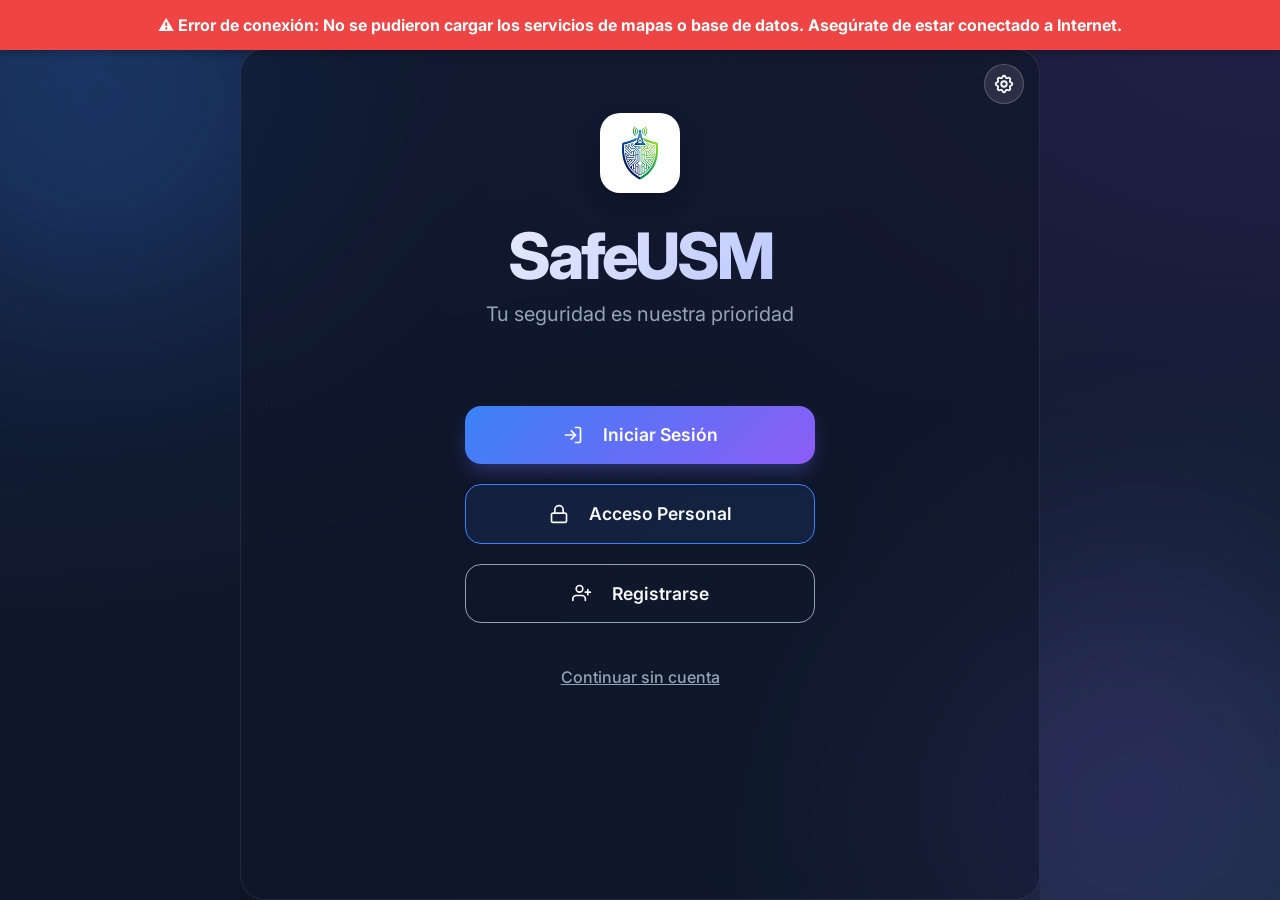
==== commit 95ff9f02: "Update index.html" ====
--- a/public/index.html
+++ b/public/index.html
@@ -3,14 +3,14 @@
 
 <head>
     <meta charset="UTF-8">
-    <meta name="viewport" content="width=device-width, initial-scale=1.0">
+    <meta name="viewport" content="width=device-width, initial-scale=1.0, viewport-fit=cover">
     <title>SafeUSM</title>
     <link href="https://fonts.googleapis.com/css2?family=Inter:wght@400;500;600;800&display=swap" rel="stylesheet">
     
     <!-- Leaflet CSS -->
     <link rel="stylesheet" href="https://unpkg.com/leaflet@1.9.4/dist/leaflet.css" integrity="sha256-p4NxAoJBhIIN+hmNHrzRCf9tD/miZyoHS5obTRR9BMY=" crossorigin=""/>
     
-    <link rel="stylesheet" href="styles.css?v=7">
+    <link rel="stylesheet" href="styles.css?v=10">
 </head>
 
 <body>
@@ -854,23 +854,34 @@
         </div>
     </div>
 
-    <!-- Accessibility Modal -->
-    <div id="accessibility-modal" class="webcam-modal" style="display: none;">
-        <div class="webcam-content glass-panel" style="max-width: 400px; padding: 2rem;">
-            <h3 style="color: var(--text-primary); margin-bottom: 0.5rem; text-align: center; font-weight: 600; font-size: 1.25rem;">Accesibilidad</h3>
-            <p style="color: var(--text-secondary); text-align: center; margin-bottom: 1.5rem; font-size: 0.9rem; line-height: 1.4;">Selecciona un modo visual para adaptar la interfaz a tus necesidades.</p>
-            
+    <!-- PÁGINA: CONFIGURACIÓN VISUAL / ACCESIBILIDAD -->
+    <div id="page-accessibility" class="glass-panel page-view" style="display: none;">
+        <div class="page-header">
+            <button class="back-btn" id="btn-back-accessibility" title="Volver">
+                <svg width="18" height="18" viewBox="0 0 24 24" fill="none" stroke="currentColor" stroke-width="2.5" stroke-linecap="round" stroke-linejoin="round">
+                    <line x1="19" y1="12" x2="5" y2="12"></line>
+                    <polyline points="12 19 5 12 12 5"></polyline>
+                </svg>
+                <span>Volver</span>
+            </button>
+            <div class="header-titles">
+                <h2>Accesibilidad</h2>
+                <p>Ajusta el modo visual</p>
+            </div>
+            <div class="header-actions"></div>
+        </div>
+
+        <div style="width: 100%; max-width: 440px; display: flex; flex-direction: column; gap: 0.75rem; margin: 1.5rem auto 2rem auto; padding: 0 0.5rem;">
+            <p style="color: var(--text-secondary); text-align: center; font-size: 0.9rem; line-height: 1.5; margin-bottom: 0.5rem;">
+                Selecciona un modo visual para adaptar la interfaz a tus necesidades.
+            </p>
             <div class="accessibility-options" style="display: flex; flex-direction: column; gap: 0.75rem; width: 100%;">
-                <button class="access-btn active" data-theme="default">Oscuro (Por defecto)</button>
-                <button class="access-btn" data-theme="light">Claro</button>
-                <button class="access-btn" data-theme="low-vision">Alto Contraste / Baja Visión</button>
-                <button class="access-btn" data-theme="achromatopsia">Monocromático</button>
-                <button class="access-btn" data-theme="daltonism">Daltonismo (Wong)</button>
-                <button class="access-btn" data-theme="photophobia">Fotofobia (Luz Cálida)</button>
-            </div>
-
-            <div style="margin-top: 1.5rem; width: 100%;">
-                <button id="btn-close-accessibility" class="logout-btn" style="width: 100%; padding: 0.75rem; font-weight: 500; font-size: 1rem;">Cerrar Configuración</button>
+                <button class="access-btn active" data-theme="default">🌙 Oscuro (Por defecto)</button>
+                <button class="access-btn" data-theme="light">☀️ Claro</button>
+                <button class="access-btn" data-theme="low-vision">🔆 Alto Contraste / Baja Visión</button>
+                <button class="access-btn" data-theme="achromatopsia">⬛ Monocromático</button>
+                <button class="access-btn" data-theme="daltonism">🎨 Daltonismo (Wong)</button>
+                <button class="access-btn" data-theme="photophobia">🕯️ Fotofobia (Luz Cálida)</button>
             </div>
         </div>
     </div>
@@ -879,7 +890,7 @@
     <!-- puter.quiet=true suprime el banner publicitario de Puter.js -->
     <script>var puter = { quiet: true };</script>
     <script src="https://js.puter.com/v2/"></script>
-    <script src="script.js?v=10"></script>
+    <script src="script.js?v=15"></script>
 </body>
 
 </html>
--- a/public/styles.css
+++ b/public/styles.css
@@ -20,6 +20,13 @@
     padding: 0;
 }
 
+html {
+    /* Fijar el html al tamaño de la pantalla: evita scroll del documento */
+    height: 100%;
+    height: 100dvh;
+    overflow: hidden;
+}
+
 body {
     font-family: 'Inter', sans-serif;
     background-color: var(--bg-color);
@@ -28,11 +35,18 @@
         radial-gradient(at 100% 0%, rgba(139, 92, 246, 0.15) 0px, transparent 50%),
         radial-gradient(at 100% 100%, rgba(16, 185, 129, 0.1) 0px, transparent 50%);
     color: var(--text-primary);
-    min-height: 100vh;
+    /* Usar dvh (dynamic viewport height) para adaptar a barras de sistema en móviles */
+    height: 100%;
+    height: 100dvh;
+    /* Evitar que el body haga scroll: cada página maneja su propio scroll */
+    overflow: hidden;
     display: flex;
     justify-content: center;
     align-items: flex-start;
     padding: 3rem 1rem;
+    /* Padding extra para respetar el notch/barra de estado en Android/iOS */
+    padding-top: max(3rem, env(safe-area-inset-top, 3rem));
+    padding-bottom: env(safe-area-inset-bottom, 0px);
     overflow-x: hidden;
     position: relative;
 }
@@ -73,11 +87,25 @@
     }
 }
 
+@keyframes shake {
+    0%, 100% { transform: translateX(0); }
+    15%       { transform: translateX(-8px); }
+    30%       { transform: translateX(8px); }
+    45%       { transform: translateX(-6px); }
+    60%       { transform: translateX(6px); }
+    75%       { transform: translateX(-3px); }
+    90%       { transform: translateX(3px); }
+}
+
 .container {
     width: 100%;
     max-width: 800px;
+    height: 100%;
     z-index: 1;
     margin: 0 auto;
+    overflow: hidden;
+    display: flex;
+    flex-direction: column;
 }
 
 .glass-panel {
@@ -542,7 +570,10 @@
     top: 0;
     left: 0;
     width: 100%;
-    height: 100%;
+    /* Fallback para navegadores que no soporten dvh */
+    height: 100vh;
+    /* dvh (dynamic viewport height) se adapta a la barra de navegación de Android */
+    height: 100dvh;
     background: rgba(0, 0, 0, 0.85);
     backdrop-filter: blur(8px);
     -webkit-backdrop-filter: blur(8px);
@@ -550,7 +581,9 @@
     display: flex;
     justify-content: center;
     align-items: center;
-    padding: 1rem;
+    /* Respetar barras de sistema (notch, barra de navegación) en Android/iOS */
+    padding: env(safe-area-inset-top, 1rem) 1rem env(safe-area-inset-bottom, 1rem) 1rem;
+    box-sizing: border-box;
 }
 
 .webcam-content {
@@ -1327,15 +1360,16 @@
 .page-view {
     display: none;
     width: 100%;
+    /* Cada página ocupa toda la altura disponible y maneja su propio scroll */
+    flex: 1;
+    overflow-y: auto;
+    overflow-x: hidden;
+    -webkit-overflow-scrolling: touch;
     animation: pageTransitionStatic 0.3s ease forwards;
     flex-direction: column;
     align-items: center;
-}
-
-/* Las páginas que contienen listados tienen animación con desplazamiento */
-#page-reports-list.active,
-#page-credentials-list.active {
-    animation: pageTransition 0.5s cubic-bezier(0.16, 1, 0.3, 1) forwards;
+    /* Padding interno para el contenido */
+    padding-bottom: 2rem;
 }
 
 .page-view.active {
@@ -1725,13 +1759,19 @@
     top: 0;
     left: 0;
     width: 100vw;
+    /* Fallback para navegadores que no soporten dvh */
     height: 100vh;
+    /* dvh (dynamic viewport height) se adapta a la barra de navegación de Android */
+    height: 100dvh;
     background: rgba(0, 0, 0, 0.8);
     display: flex;
     align-items: center;
     justify-content: center;
     z-index: 9999;
     backdrop-filter: blur(5px);
+    /* Respetar barras de sistema (notch, barra de navegación) en Android/iOS */
+    padding: env(safe-area-inset-top, 0px) env(safe-area-inset-right, 0px) env(safe-area-inset-bottom, 0px) env(safe-area-inset-left, 0px);
+    box-sizing: border-box;
 }
 
 .webcam-content {
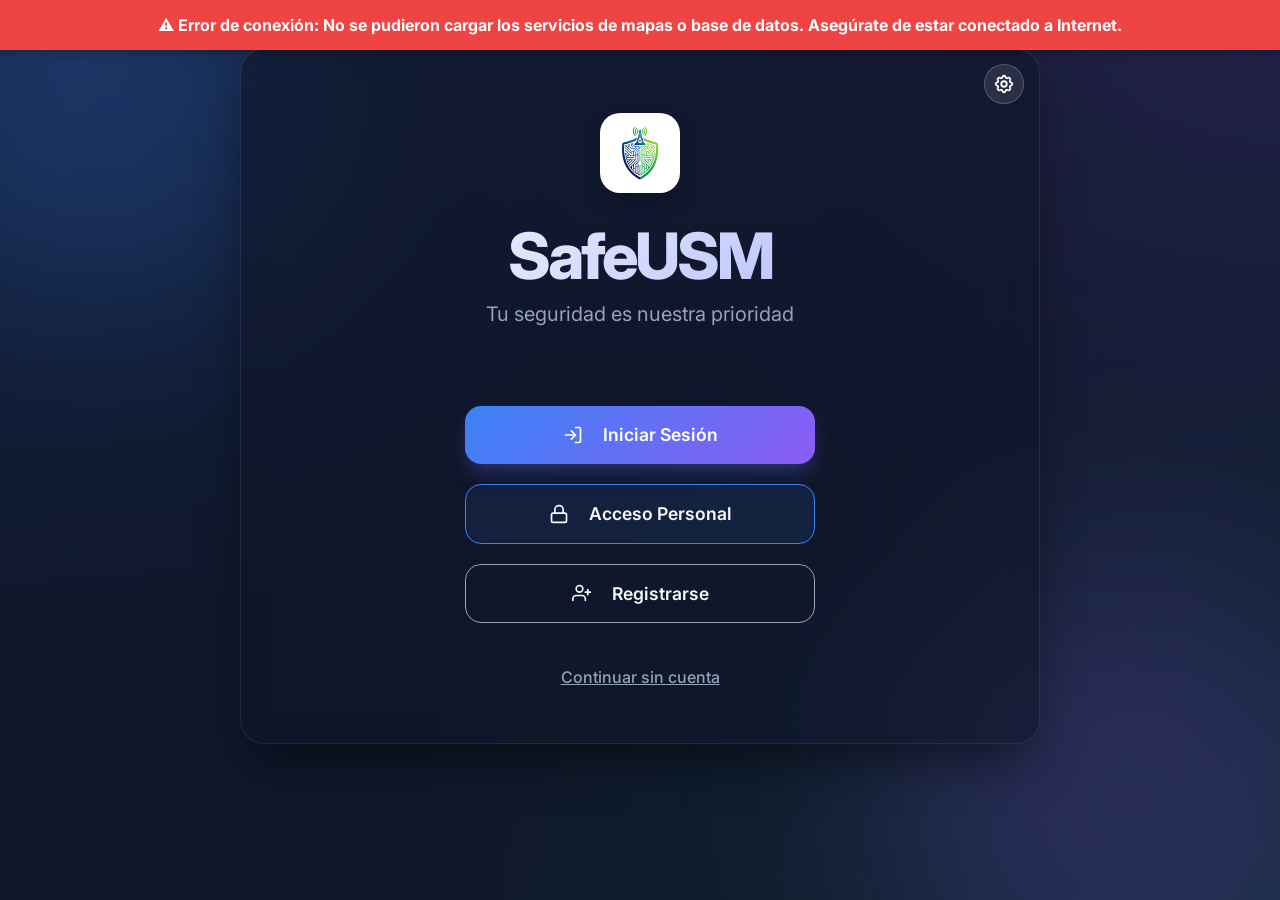
==== commit 55c20ce5: "Update index.html" ====
--- a/public/index.html
+++ b/public/index.html
@@ -10,7 +10,7 @@
     <!-- Leaflet CSS -->
     <link rel="stylesheet" href="https://unpkg.com/leaflet@1.9.4/dist/leaflet.css" integrity="sha256-p4NxAoJBhIIN+hmNHrzRCf9tD/miZyoHS5obTRR9BMY=" crossorigin=""/>
     
-    <link rel="stylesheet" href="styles.css?v=10">
+    <link rel="stylesheet" href="styles.css?v=11">
 </head>
 
 <body>
@@ -855,7 +855,7 @@
     </div>
 
     <!-- PÁGINA: CONFIGURACIÓN VISUAL / ACCESIBILIDAD -->
-    <div id="page-accessibility" class="glass-panel page-view" style="display: none;">
+    <div id="page-accessibility" class="page-view" style="display: none;">
         <div class="page-header">
             <button class="back-btn" id="btn-back-accessibility" title="Volver">
                 <svg width="18" height="18" viewBox="0 0 24 24" fill="none" stroke="currentColor" stroke-width="2.5" stroke-linecap="round" stroke-linejoin="round">
@@ -871,7 +871,7 @@
             <div class="header-actions"></div>
         </div>
 
-        <div style="width: 100%; max-width: 440px; display: flex; flex-direction: column; gap: 0.75rem; margin: 1.5rem auto 2rem auto; padding: 0 0.5rem;">
+        <div style="width: 100%; max-width: 440px; display: flex; flex-direction: column; gap: 0.75rem; margin: auto; padding: 0 0.5rem;">
             <p style="color: var(--text-secondary); text-align: center; font-size: 0.9rem; line-height: 1.5; margin-bottom: 0.5rem;">
                 Selecciona un modo visual para adaptar la interfaz a tus necesidades.
             </p>
@@ -890,7 +890,7 @@
     <!-- puter.quiet=true suprime el banner publicitario de Puter.js -->
     <script>var puter = { quiet: true };</script>
     <script src="https://js.puter.com/v2/"></script>
-    <script src="script.js?v=15"></script>
+    <script src="script.js?v=16"></script>
 </body>
 
 </html>
--- a/public/styles.css
+++ b/public/styles.css
@@ -21,10 +21,7 @@
 }
 
 html {
-    /* Fijar el html al tamaño de la pantalla: evita scroll del documento */
     height: 100%;
-    height: 100dvh;
-    overflow: hidden;
 }
 
 body {
@@ -35,18 +32,11 @@
         radial-gradient(at 100% 0%, rgba(139, 92, 246, 0.15) 0px, transparent 50%),
         radial-gradient(at 100% 100%, rgba(16, 185, 129, 0.1) 0px, transparent 50%);
     color: var(--text-primary);
-    /* Usar dvh (dynamic viewport height) para adaptar a barras de sistema en móviles */
-    height: 100%;
-    height: 100dvh;
-    /* Evitar que el body haga scroll: cada página maneja su propio scroll */
-    overflow: hidden;
+    min-height: 100vh;
     display: flex;
     justify-content: center;
     align-items: flex-start;
     padding: 3rem 1rem;
-    /* Padding extra para respetar el notch/barra de estado en Android/iOS */
-    padding-top: max(3rem, env(safe-area-inset-top, 3rem));
-    padding-bottom: env(safe-area-inset-bottom, 0px);
     overflow-x: hidden;
     position: relative;
 }
@@ -100,12 +90,8 @@
 .container {
     width: 100%;
     max-width: 800px;
-    height: 100%;
     z-index: 1;
     margin: 0 auto;
-    overflow: hidden;
-    display: flex;
-    flex-direction: column;
 }
 
 .glass-panel {
@@ -1360,16 +1346,9 @@
 .page-view {
     display: none;
     width: 100%;
-    /* Cada página ocupa toda la altura disponible y maneja su propio scroll */
-    flex: 1;
-    overflow-y: auto;
-    overflow-x: hidden;
-    -webkit-overflow-scrolling: touch;
     animation: pageTransitionStatic 0.3s ease forwards;
     flex-direction: column;
     align-items: center;
-    /* Padding interno para el contenido */
-    padding-bottom: 2rem;
 }
 
 .page-view.active {
